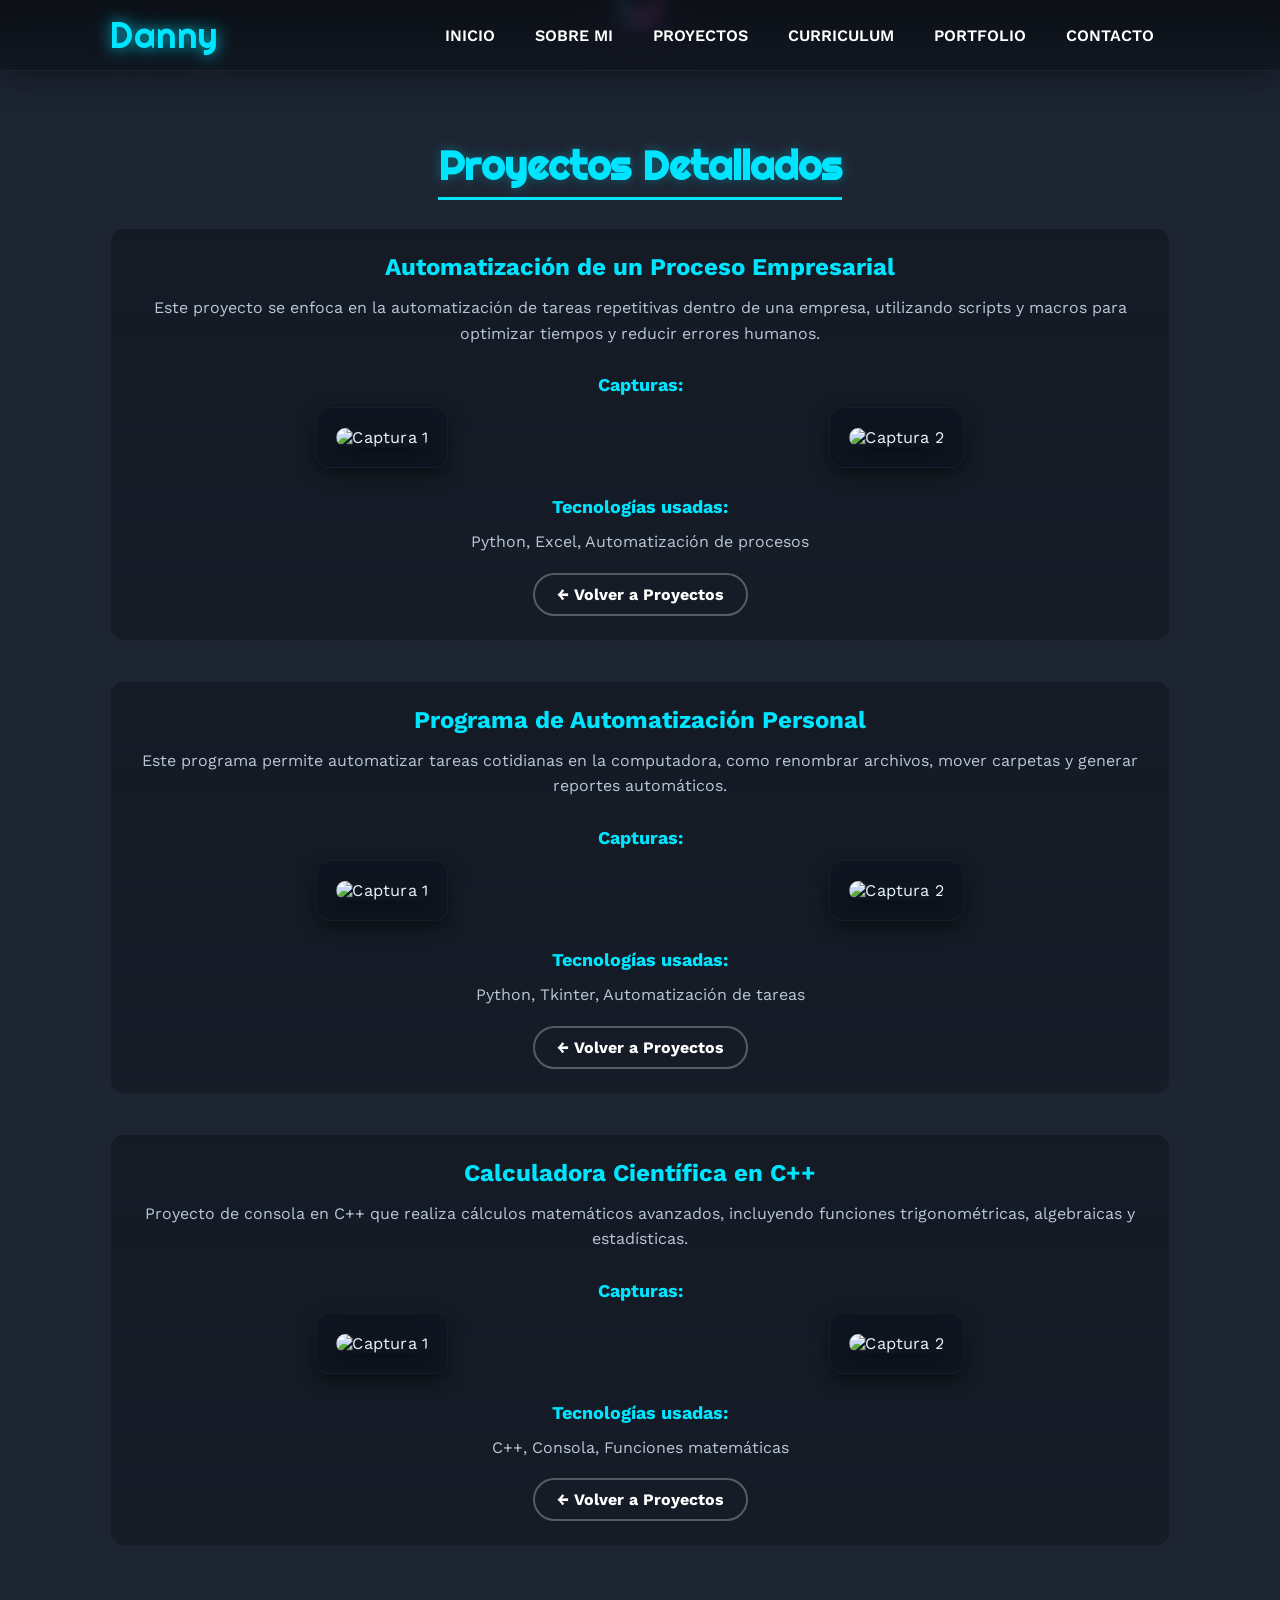
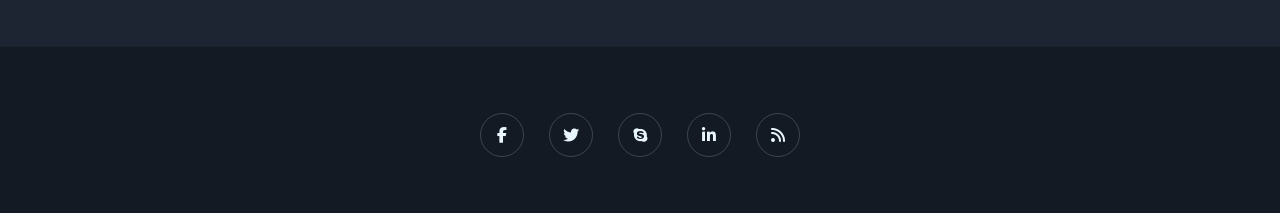
==== proyecto-detalle.html @ f7844ad9 "Agregando lo que faltaba" ====
<!DOCTYPE html>
<html lang="es">
<head>
    <meta charset="UTF-8">
    <meta name="viewport" content="width=device-width, initial-scale=1.0">
    <title>Detalle de Proyecto</title>
    <link rel="stylesheet" href="styles.css">
    <link rel="stylesheet" href="https://cdnjs.cloudflare.com/ajax/libs/font-awesome/6.1.2/css/all.min.css"/>
</head>
<body>
    <!-- HEADER -->
    <div class="contenedor-header">
        <header>
            <div class="logo">
                <a href="index.html">Danny</a>
            </div>
            <nav id="nav">
                <ul>
                    <li><a href="index.html#inicio">INICIO</a></li>
                    <li><a href="index.html#sobremi">SOBRE MI</a></li>
                    <li><a href="index.html#proyectos">PROYECTOS</a></li>
                    <li><a href="index.html#curriculum">CURRICULUM</a></li>
                    <li><a href="index.html#portfolio">PORTFOLIO</a></li>
                    <li><a href="index.html#contacto">CONTACTO</a></li>
                </ul>
            </nav>
        </header>
    </div>

    <!-- DETALLE DEL PROYECTO -->
    <section class="proyectos" style="padding-top:140px;">
        <div class="contenido-seccion">
            <h2>Proyectos Detallados</h2>

            <!-- Proyecto 1 -->
            <div class="item">
                <h3>Automatización de un Proceso Empresarial</h3>
                <p>Este proyecto se enfoca en la automatización de tareas repetitivas dentro de una empresa, utilizando scripts y macros para optimizar tiempos y reducir errores humanos.</p>
                <h4>Capturas:</h4>
                <div class="galeria">
                    <div class="proyecto">
                        <img src="img/p1.jpg" alt="Captura 1">
                    </div>
                    <div class="proyecto">
                        <img src="img/p2.jpg" alt="Captura 2">
                    </div>
                </div>
                <h4>Tecnologías usadas:</h4>
                <p>Python, Excel, Automatización de procesos</p>
                <a href="index.html#proyectos" class="button">
                ← Volver a Proyectos
                <span class="overlay"></span>
                </a>
            </div>

            <!-- Proyecto 2 -->
            <div class="item">
                <h3>Programa de Automatización Personal</h3>
                <p>Este programa permite automatizar tareas cotidianas en la computadora, como renombrar archivos, mover carpetas y generar reportes automáticos.</p>
                <h4>Capturas:</h4>
                <div class="galeria">
                    <div class="proyecto">
                        <img src="img/p3.jpg" alt="Captura 1">
                    </div>
                    <div class="proyecto">
                        <img src="img/p4.jpg" alt="Captura 2">
                    </div>
                </div>
                <h4>Tecnologías usadas:</h4>
                <p>Python, Tkinter, Automatización de tareas</p>
                <a href="index.html#proyectos" class="button">
                ← Volver a Proyectos
                <span class="overlay"></span>
                </a>
            </div>

            <!-- Proyecto 3 -->
            <div class="item">
                <h3>Calculadora Científica en C++</h3>
                <p>Proyecto de consola en C++ que realiza cálculos matemáticos avanzados, incluyendo funciones trigonométricas, algebraicas y estadísticas.</p>
                <h4>Capturas:</h4>
                <div class="galeria">
                    <div class="proyecto">
                        <img src="img/p5.jpg" alt="Captura 1">
                    </div>
                    <div class="proyecto">
                        <img src="img/p6.jpg" alt="Captura 2">
                    </div>
                </div>
                <h4>Tecnologías usadas:</h4>
                <p>C++, Consola, Funciones matemáticas</p>
                <a href="index.html#proyectos" class="button">
                ← Volver a Proyectos
                <span class="overlay"></span>
                </a>
            </div>

        </div>
    </section>

    <!-- FOOTER -->
    <footer>
        <a href="#inicio" class="arriba">
            <i class="fa-solid fa-angles-up"></i>
        </a>
        <div class="redes">
            <a href="#"><i class="fa-brands fa-facebook-f"></i></a>
            <a href="#"><i class="fa-brands fa-twitter"></i></a>
            <a href="#"><i class="fa-brands fa-skype"></i></a>
            <a href="#"><i class="fa-brands fa-linkedin-in"></i></a>
            <a href="#"><i class="fa-solid fa-rss"></i></a>
        </div>
    </footer>
</body>
</html>
---- styles.css ----
/* -------------------------------------------------
   FUENTES
------------------------------------------------- */
@import url('https://fonts.googleapis.com/css2?family=Righteous&family=Work+Sans:wght@100;300;400;600;800&display=swap');

/* -------------------------------------------------
   VARIABLES DE TEMA
------------------------------------------------- */
:root{
  --bg: #0b0e13;
  --bg-2: #101522;
  --panel: #141a24;
  --muted: #1d2533;
  --primary: #00e5ff;
  --secondary: #ff2da1;
  --text: #eaf6ff;
  --text-dim: #b9c7d9;
  --stroke: rgba(255,255,255,.08);
  --soft-stroke: rgba(255,255,255,.04);
  --shadow: 0 0 25px rgba(0,229,255,.35), 0 0 50px rgba(255,45,161,.25);
  --glass: rgba(255,255,255,0.03);
}

/* -------------------------------------------------
   RESET
------------------------------------------------- */
*{ box-sizing: border-box; font-family: 'Work Sans', system-ui, -apple-system, Segoe UI, Roboto, Arial, sans-serif; margin:0; padding:0; }
html{ scroll-behavior: smooth; }
body{
  background:
     radial-gradient(1200px 800px at 10% -10%, rgba(0,229,255,.06), transparent 40%),
     radial-gradient(1000px 700px at 110% 10%, rgba(255,45,161,.04), transparent 40%),
     var(--bg);
  color: var(--text);
  overflow-x: hidden;
  -webkit-font-smoothing:antialiased;
  -moz-osx-font-smoothing:grayscale;
}

/* -------------------------------------------------
   CONTAINER UTIL
------------------------------------------------- */
.contenido-seccion{ max-width:1100px; margin:0 auto; padding:0 20px; }

/* -------------------------------------------------
   CABECERA / NAV
------------------------------------------------- */
.contenedor-header{
  position: fixed; inset: 0 0 auto 0; width:100%; z-index:999;
  background: linear-gradient(180deg, rgba(11,14,19,.92), rgba(11,14,19,.6));
  backdrop-filter: blur(8px) saturate(140%);
  border-bottom: 1px solid var(--stroke);
  box-shadow: 0 10px 30px rgba(0,0,0,.35);
}
.contenedor-header header{
  max-width:1100px; margin: auto; display:flex; align-items:center; justify-content:space-between;
  padding:12px 20px;
}
.logo a{
  font-family: 'Righteous'; font-size:36px; color:var(--primary); text-decoration:none;
  letter-spacing:.5px;
  text-shadow: 0 0 14px rgba(0,229,255,.7), 0 0 28px rgba(0,229,255,.28);
  transition: transform .25s ease, text-shadow .3s ease;
}
.logo a:hover{ transform: translateY(-2px) scale(1.04); text-shadow: 0 0 20px var(--primary), 0 0 36px var(--secondary); }

nav ul{ display:flex; gap:8px; list-style:none; align-items:center; margin:0; padding:0; }
nav ul li a{
  color:#fff; text-decoration:none; padding:10px 16px; border-radius:12px; font-weight:600;
  position:relative; transition: all .25s ease;
}
nav ul li a::after{
  content:""; position:absolute; left:12px; right:12px; bottom:6px; height:2px;
  background: linear-gradient(90deg, transparent, var(--primary), var(--secondary), transparent);
  transform: scaleX(0); transform-origin:center; transition: transform .35s ease; border-radius:2px;
  filter: drop-shadow(0 0 6px var(--primary));
}
nav ul li a:hover{ color:var(--primary); transform: translateY(-2px); text-shadow:0 0 8px var(--primary); }
nav ul li a:hover::after{ transform: scaleX(1); }

/* responsive trigger */
.nav-responsive{
  display:none; background: linear-gradient(135deg,var(--primary),var(--secondary)); color:#0b0e13;
  padding:6px 12px; border-radius:12px; cursor:pointer; font-weight:800; box-shadow:var(--shadow);
}

/* -------------------------------------------------
   INICIO (HERO)
------------------------------------------------- */
.inicio{
  background:
    linear-gradient(to top, rgba(11,14,19,.8), rgba(11,14,19,.95)),
    url(img/fondo.jpg) center/cover no-repeat fixed;
  min-height:100vh; display:flex; align-items:center; justify-content:center; padding:80px 0;
}
.contenido-banner{
  position: relative;
  padding: 26px 24px 28px;
  background: rgba(20,26,36,.72);
  backdrop-filter: blur(10px) saturate(130%);
  max-width: 420px;
  margin: auto;
  text-align: center;
  border-radius: 28px;
  border: 1px solid var(--stroke);
  box-shadow: 0 12px 40px rgba(0,0,0,.45), 0 0 30px rgba(0,229,255,.18);
  overflow: hidden;
  animation: fadeInUp .9s ease both;
}

/* PROFILE CARD VARIANT (two-col) - aplica si cambias el HTML a profile-card */
.contenido-banner.profile-card{
  max-width: 920px;
  display: flex;
  gap: 34px;
  padding: 30px;
  align-items: center;
  text-align: left;
}
.profile-card .izquierda{ flex:0 0 280px; display:flex; justify-content:center; }
.profile-card .izquierda img{
  width:220px; height:220px; object-fit:cover; border-radius:999px;
  border:8px solid rgba(0,229,255,.28); box-shadow:0 0 30px rgba(0,229,255,.32), 0 12px 40px rgba(0,0,0,.5) inset;
}
.profile-card .derecha{ flex:1; padding-right:8px; }
.profile-card .derecha h1{ font-size:44px; margin:0 0 6px; }
.profile-card .derecha h2{ color:var(--primary); font-weight:700; margin:0 0 12px; }
.profile-card .derecha p{ color:var(--text-dim); margin-bottom:16px; }

/* hero centered variant (default for your current HTML) */
.inicio .contenido-banner img{
  margin-top: 18px;
  border: 8px solid rgba(0,229,255,.35);
  display:block; width:78%; margin-inline:auto; border-radius:999px;
  box-shadow:0 0 26px rgba(0,229,255,.45), 0 0 36px rgba(255,45,161,.25) inset;
  animation: float 6s ease-in-out infinite;
}
.inicio .contenido-banner h1{
  margin-top: 22px; font-size:42px; font-family:'Righteous'; letter-spacing:.4px;
  text-shadow: 0 0 18px rgba(255,45,161,.45), 0 0 28px rgba(0,229,255,.35);
}
.inicio .contenido-banner h2{
  font-size:15px; font-weight:500; color:var(--text-dim); margin-top:8px;
  white-space:nowrap; overflow:hidden; border-right:2px solid var(--primary); width:0;
  animation: typing 3.6s steps(34,end) .6s both alternate infinite, caret .9s steps(1,end) infinite;
}
.inicio .contenido-banner .redes{ margin-top:18px; }
.inicio .contenido-banner .redes a{
  color:#fff; display:inline-block; text-decoration:none; width:46px; height:46px; line-height:46px;
  border-radius:999px; border:1px solid rgba(255,255,255,.32); margin:8px; transition:all .25s ease;
}
.inicio .contenido-banner .redes a:hover{
  background: radial-gradient(120px 120px at 50% 0%, rgba(0,229,255,.22), rgba(255,45,161,.18));
  color:var(--primary); transform:translateY(-3px) scale(1.06);
  box-shadow: 0 0 16px rgba(0,229,255,.45), 0 0 28px rgba(255,45,161,.3);
}

/* -------------------------------------------------
   SOBRE MI
------------------------------------------------- */
.sobremi {
  background: linear-gradient(180deg, var(--bg-2), var(--bg));
  padding: 60px 0;
  color: var(--text);
}

.sobremi .contenido-seccion {
  max-width: 1100px;
  margin: 0 auto;
  padding: 0 20px;
}

.sobremi h2 {
  font-size: 44px;
  font-family: 'Righteous';
  text-align: center;
  color: var(--primary);
  text-shadow: 0 0 12px rgba(0,229,255,.35);
  margin-bottom: 16px;
}

.sobremi p {
  font-size: 18px;
  line-height: 28px;
  color: var(--text-dim);
  max-width: 850px;        /* limita ancho para mejor lectura */
  margin: 0 auto 36px;     /* centra y da separación hacia abajo */
  text-align: justify;
}

.sobremi .fila {
  display: flex;
  gap: 24px;
  margin-top: 40px;        /* más espacio desde los párrafos */
  align-items: flex-start;
}

.sobremi .fila .col {
  width: 50%;
  background: var(--panel);   /* fondo sólido para diferenciar */
  padding: 20px;
  border-radius: 14px;
  box-shadow: 0 10px 28px rgba(0,0,0,.45);
  border: 1px solid var(--soft-stroke);
}

.sobremi .fila .col h3 {
  font-family: 'Righteous';
  color: #fff;
  font-size: 22px;
  margin-bottom: 14px;
}

.sobremi .fila .col ul {
  list-style: none;
}

.sobremi .fila .col ul li {
  margin: 10px 0;
  padding: 10px;
  background: var(--glass);
  border-radius: 12px;
  border: 1px solid var(--soft-stroke);
  color: var(--text-dim);
}

.sobremi .contenedor-intereses {
  display: flex;
  flex-wrap: wrap;
  gap: 14px;
  margin-top: 10px;
}

.interes {
  width: 104px;
  height: 104px;
  background: var(--panel);
  border-radius: 14px;
  display: flex;
  align-items: center;
  justify-content: center;
  flex-direction: column;
  border: 1px solid var(--soft-stroke);
  transition: transform .22s ease, box-shadow .25s ease;
}

.interes i {
  font-size: 28px;
  margin-bottom: 6px;
  filter: drop-shadow(0 0 8px rgba(0,229,255,.35));
  color: var(--text);
}

.interes:hover {
  transform: translateY(-6px);
  box-shadow: 0 14px 30px rgba(0,0,0,.45), 0 0 18px rgba(0,229,255,.12);
  background: linear-gradient(180deg, rgba(20,26,36,.95), rgba(28,32,42,.9));
}

/* DOWNLOAD BUTTON (shared) */
button,
a.button {
  cursor:pointer;
  background:transparent;
  border:2px solid rgba(255,255,255,.28);
  color:#fff;
  padding:10px 22px;
  border-radius:999px;
  display:inline-flex;
  gap:10px;
  align-items:center;
  font-weight:700;
  transition: all .28s ease;
  position:relative;
  overflow:hidden;
  text-decoration:none; /* solo afecta a <a> */
}

button .overlay,
a.button .overlay {
  position:absolute;
  inset:0 100% 0 0;
  background: linear-gradient(90deg,var(--primary),var(--secondary));
  z-index:-1;
  transition: inset .45s ease;
}

button:hover,
a.button:hover {
  transform: translateY(-3px);
  box-shadow:var(--shadow);
  border-color:transparent;
}

button:hover .overlay,
a.button:hover .overlay {
  inset:0 0 0 0;
}

/* -------------------------------------------------
   PROYECTOS (reemplaza SKILLS)
------------------------------------------------- */
.proyectos {
  background: var(--muted);
  padding: 60px 0;
  color: var(--text);
}

.proyectos .contenido-seccion {
  max-width: 1100px;
  margin: 0 auto;
  padding: 0 20px;
  text-align: center;
}

.proyectos h2 {
  font-family: 'Righteous';
  font-size: 40px;
  color: var(--primary);
  margin-bottom: 28px;
  text-shadow: 0 0 12px rgba(0,229,255,.32);
  border-bottom: 3px solid var(--primary); /* línea decorativa */
  display: inline-block;
  padding-bottom: 6px;
}

.contenedor-proyectos {
  display: grid;
  grid-template-columns: repeat(auto-fit, minmax(260px, 1fr));
  gap: 22px;
  align-items: start;
}

.proyecto {
  background: linear-gradient(180deg, rgba(255,255,255,.02), rgba(255,255,255,.01));
  border: 1px solid var(--soft-stroke);
  border-radius: 14px;
  padding: 20px;
  transition: transform .28s ease, box-shadow .28s ease, border-color .28s ease;
  box-shadow: 0 8px 20px rgba(0,0,0,.45);
}

.proyecto h3 {
  color: var(--primary);
  font-size: 20px;
  margin-bottom: 8px;
  position: relative;
  display: inline-block;
  padding-bottom: 6px;
}

.proyecto h3::after {
  content: "";
  position: absolute;
  left: 0;
  bottom: 0;
  width: 100%;
  height: 3px;
  background: var(--primary);
  border-radius: 2px;
}

.proyecto p {
  color: var(--text-dim);
  margin-bottom: 12px;
  font-size: 15px;
  line-height: 1.4;
}

/* 🔥 Fix: quitar subrayado a los links */
.proyecto a {
  text-decoration: none;
  color: inherit; /* mantiene el mismo color del texto */
}

.proyecto a:hover {
  text-decoration: none;
  color: var(--primary); /* opcional: cambia el color al pasar el mouse */
}

.proyecto .lenguaje {
  display: inline-block;
  padding: 6px 12px;
  border-radius: 999px;
  background: linear-gradient(90deg,var(--primary),var(--secondary));
  color: #0b0e13;
  font-weight: 800;
  box-shadow: 0 6px 18px rgba(0,0,0,.35);
}

.proyecto:hover {
  transform: translateY(-10px);
  border-color: rgba(0,229,255,.18);
  box-shadow: 0 18px 40px rgba(0,0,0,.5), 0 0 18px rgba(0,229,255,.12);
}

/* -------------------------------------------------
   SKILLS (fallback / legacy) - barras
------------------------------------------------- */
.skills{
  background: transparent; padding:60px 0; color:var(--text);
}
.skills .contenido-seccion{ max-width:1100px; margin:0 auto; padding:0 20px; }
.skills h2{ font-family:'Righteous'; font-size:44px; color:var(--primary); text-align:center; margin-bottom:18px; }
.skills .fila{ display:flex; gap:22px; }
.skills .fila .col{ width:50%; padding:0 6px; }
.skill{ margin-bottom:18px; }
.skill > span{ display:block; font-weight:700; margin-bottom:8px; color:#fff; }
.barra-skill{ height:12px; width:85%; background:#0f1520; border-radius:999px; position:relative; overflow:hidden; border:1px solid var(--soft-stroke); box-shadow: inset 0 0 10px rgba(0,0,0,.45); }
.progreso{ height:100%; background: linear-gradient(90deg, rgba(0,229,255,.16), var(--primary)); width:0; position:relative; transition: width .6s cubic-bezier(.2,.8,.2,1); box-shadow:0 0 18px rgba(0,229,255,.28); }
 /* porcentaje cuadro dentro de .progreso (aseguramos legibilidad) */
.progreso span{
  position: absolute; right: 10px; top: 50%; transform: translateY(-50%);
  background: rgba(11,14,19,.9); color:#fff; padding:4px 8px; border-radius:8px; font-weight:800; font-size:13px;
  box-shadow: 0 6px 18px rgba(0,0,0,.5), 0 0 10px rgba(0,229,255,.18);
}

/* legacy floating percentage (circle) if your HTML used that */
.barra-skill span{
  position:absolute; height:34px; min-width:42px; padding:0 6px; top:-12px; right:-18px;
  background: radial-gradient(110px 50px at 20% 0%, rgba(0,229,255,.35), rgba(255,45,161,.25)) , var(--panel);
  border:1px solid var(--soft-stroke); border-radius:999px; line-height:34px; text-align:center; font-size:13px; color:#fff; font-weight:800;
  box-shadow: 0 6px 16px rgba(0,0,0,.35), 0 0 10px rgba(0,229,255,.25);
}

/* -------------------------------------------------
   CURRICULUM
------------------------------------------------- */
.curriculum{ background:var(--bg); padding:60px 0; color:var(--text); }
.curriculum .contenido-seccion{ max-width:1100px; margin:auto; padding:0 20px; }
.curriculum h2{ font-family:'Righteous'; font-size:44px; text-align:center; color:var(--primary); margin-bottom:20px; text-shadow:0 0 10px rgba(0,229,255,.28); }
.curriculum .fila {
  display: flex;
  gap: 40px;              /* más espacio entre columnas */
  align-items: flex-start;
}

.curriculum .col {
  width: 50%;
  padding: 20px;          /* agrega relleno interno */
}

.curriculum .col h3 {
  font-size: 26px;
  margin-bottom: 28px;    /* deja más espacio debajo de "Educación" y "Experiencia" */
  color: var(--primary);
  font-family: 'Righteous';
}
.item {
  padding: 24px;
  margin-bottom: 40px; /* más espacio entre proyectos */
  background: linear-gradient(180deg, rgba(20,26,36,.9), rgba(20,26,36,.78));
  border-radius: 14px;
  border: 1px solid var(--soft-stroke);
  transition: transform .22s ease, box-shadow .22s ease;
}

.item:hover {
  transform: translateY(-6px);
  box-shadow: 0 14px 30px rgba(0,0,0,.48), 0 0 16px rgba(0,229,255,.12);
  border-color: rgba(0,229,255,.12);
}

.item h3 {
  font-size: 24px;
  color: var(--primary);
  margin-bottom: 14px; /* espacio debajo del título */
}

.item h4 {
  font-size: 18px;
  margin: 28px 0 12px 0; /* más separación arriba y abajo */
  color: var(--primary);
}

.item .casa {
  display: block;
  color: var(--primary);
  font-weight: 800;
  margin-bottom: 10px;
}

.item .fecha {
  color: var(--secondary);
  font-weight: 700;
  margin-bottom: 14px;
}

.item p {
  color: var(--text-dim);
  line-height: 1.6;
  margin-bottom: 18px; /* separación extra entre párrafos y elementos */
}

.item .galeria {
  display: flex;
  flex-wrap: wrap;
  gap: 20px; /* separación entre imágenes */
  margin-bottom: 22px; /* espacio debajo de la galería */
}

.item .galeria .proyecto img {
  width: 100%;
  max-width: 420px;
  border-radius: 10px;
  box-shadow: 0 6px 20px rgba(0,0,0,.4);
}

/* -------------------------------------------------
   PORTFOLIO / GALLERY
------------------------------------------------- */
.portfolio{ background:var(--muted); padding:60px 0; color:var(--text);}
.portfolio .contenido-seccion{ max-width:1100px; margin:auto; padding:0 20px; }
.portfolio h2{ font-family:'Righteous'; font-size:44px; color:var(--primary); text-align:center; margin-bottom:20px; }
.galeria{ display:flex; flex-wrap:wrap; justify-content:space-around; gap:18px; }
.galeria .proyecto{ position:relative; max-width:340px; background:#0f1520; border-radius:14px; overflow:hidden; border:1px solid var(--soft-stroke); transition: transform .28s ease, box-shadow .28s ease; }
.galeria .proyecto img{ width:100%; display:block; transform:scale(1.02); transition:transform .6s cubic-bezier(.2,.6,.2,1); }
.galeria .proyecto:hover{ transform: translateY(-8px) rotate3d(1,1,0,2deg); box-shadow: 0 18px 40px rgba(0,0,0,.48), 0 0 18px rgba(0,229,255,.12); border-color: rgba(0,229,255,.12); }
.galeria .proyecto:hover img{ transform:scale(1.08); }
.galeria .proyecto .overlay{
  position:absolute; inset:0; display:flex; flex-direction:column; justify-content:center; align-items:center;
  text-align:center; color:#0b0e13; background: linear-gradient(rgba(0,229,255,.78), rgba(255,45,161,.78)); opacity:0; transition:opacity .35s ease, backdrop-filter .3s ease; backdrop-filter: blur(0px);
}
.galeria .proyecto:hover .overlay{ opacity:1; backdrop-filter: blur(2px); }
.overlay h3{ margin-bottom:8px; font-size:20px; font-weight:800; }
.overlay p{ font-size:14px; }

/* -------------------------------------------------
   CONTACTO
------------------------------------------------- */
.contacto{
  background:
    linear-gradient(180deg, rgba(0,0,0,.12), rgba(0,0,0,.45)),
    url(img/contact_bg.png) center/cover no-repeat,
    var(--bg);
  padding:60px 0; color:var(--text);
}
.contacto .contenido-seccion{ max-width:1100px; margin:auto; padding:0 20px; }
.contacto h2{ font-family:'Righteous'; font-size:44px; color:var(--primary); text-align:center; margin-bottom:20px; }
.contacto .fila {
  display: flex;
  gap: 24px;
  align-items: flex-start;
}

.contacto .col {
  width: 50%;
  padding: 0 6px;
  position: relative;
}
.contacto input, .contacto textarea {
  display:block;
  width:100%;
  padding:16px;
  border-radius:12px;
  border:1px solid var(--soft-stroke);
  background: rgba(21,27,38,.9);
  color:var(--text);
  margin-bottom:14px;
  font-size:15px;
  transition: box-shadow .2s ease, border-color .2s ease;
}
.contacto input::placeholder, .contacto textarea::placeholder{ color:#9fb1c7; }
.contacto input:focus, .contacto textarea:focus{ outline:none; border-color: rgba(0,229,255,.35); box-shadow: 0 0 0 6px rgba(0,229,255,.07); background:#0f1722; }
.contacto .col .info {
  position: relative;
  max-width: 100%;
  margin-top: 12px;
  padding: 18px;
  border-radius: 14px;
  background: rgba(20,26,36,.94);
  border: 1px solid var(--soft-stroke);
  box-shadow: 0 12px 30px rgba(0,0,0,.45);
}
.contacto .info ul {
  list-style: none;
  padding: 0;
}

.contacto .info li {
  display: flex;
  align-items: center;
  gap: 10px;
  color: var(--text-dim);
  margin-bottom: 12px;
}



/* -------------------------------------------------
   FOOTER
------------------------------------------------- */
footer{ background:var(--panel); padding:56px 0 34px; color:var(--text); text-align:center; border-top:1px solid var(--soft-stroke); }
footer .redes{ margin-bottom:12px; }
footer .redes a{ display:inline-block; width:44px; height:44px; line-height:44px; border-radius:999px; border:1px solid rgba(255,255,255,.18); margin:10px; text-decoration:none; color:var(--text); transition: all .25s ease; }
footer .redes a:hover{ background: linear-gradient(135deg,var(--primary),var(--secondary)); color:#0b0e13; transform: translateY(-4px); box-shadow:var(--shadow); }
footer .arriba{ position:absolute; left:50%; transform:translateX(-50%); top:-25px; width:50px; height:50px; border-radius:50%; background: linear-gradient(135deg,var(--primary),var(--secondary)); display:inline-flex; align-items:center; justify-content:center; color:#0b0e13; border:1px solid var(--soft-stroke); box-shadow:var(--shadow); }

.contacto iframe {
  width: 100%;          /* ocupa todo el ancho disponible */
  max-width: 100%;      /* nunca se pasa del contenedor */
  aspect-ratio: 16/9;   /* mantiene proporción estilo video */
  border: none;
  border-radius: 14px;
  box-shadow: 0 12px 28px rgba(0,0,0,.45);
  margin-bottom: 14px;
}


/* -------------------------------------------------
   RESPONSIVE
------------------------------------------------- */
/* -------------------------------------------------
   RESPONSIVE
------------------------------------------------- */
@media screen and (max-width:980px){
  /* NAV */
  nav { display: none; }
  .nav-responsive { 
    display:inline-block; 
    font-size:24px; 
    cursor:pointer; 
    z-index:999; 
  }

  nav.responsive {
    display:block;
    position:absolute;
    top:70px; 
    left:0;
    width:100%;
    background: rgba(20,26,36,.96);
    border-top:1px solid var(--soft-stroke);
    border-radius:0 0 14px 14px;
    box-shadow:0 18px 40px rgba(0,0,0,.48);
    animation: fadeInDown .35s ease;
    z-index:998;
  }

  nav.responsive ul {
    display:flex;
    flex-direction:column;
    gap:6px;
    padding:12px;
  }

  nav.responsive ul li a {
    display:block;
    padding:14px;
    border-radius:10px;
    font-size:18px;
    font-weight:700;
    text-align:center;
    color:#fff;
  }

  nav.responsive ul li a:hover {
    background: linear-gradient(90deg,var(--primary),var(--secondary));
    color:#0b0e13;
  }

  /* SECCIONES */
  .sobremi .fila, 
  .skills .fila, 
  .curriculum .fila, 
  .contacto .fila { 
    display:block; 
  }

  .sobremi .fila .col, 
  .skills .fila .col, 
  .curriculum .fila .col, 
  .contacto .fila .col { 
    width:100%; 
  }

  .contenido-banner { 
    max-width:92vw; 
    padding:18px; 
  }

  .profile-card { 
    flex-direction:column; 
    gap:18px; 
  }

  .profile-card .izquierda { 
    flex:0 0 auto; 
  }
}

@media screen and (max-width:700px){
  .galeria { 
    flex-direction:column; 
    gap:14px; 
  }

  .contenedor-proyectos { 
    grid-template-columns: 1fr; 
  }
}


/* -------------------------------------------------
   ACCESIBILIDAD: REDUCIR MOVIMIENTO
------------------------------------------------- */
@media (prefers-reduced-motion: reduce){
  *{ animation:none !important; transition:none !important; scroll-behavior: auto !important; }
}

/* -------------------------------------------------
   KEYFRAMES
------------------------------------------------- */
@keyframes borderGlow{ to{ transform: rotate(360deg); } }
@keyframes float{ 0%,100%{ transform: translateY(0); } 50%{ transform: translateY(-8px); } }
@keyframes fadeInDown{ from{ opacity:0; transform: translateY(-18px); } to{ opacity:1; transform: translateY(0); } }
@keyframes fadeInUp{ from{ opacity:0; transform: translateY(18px); } to{ opacity:1; transform: translateY(0); } }
@keyframes typing{ from{ width:0; } to{ width:100%; } }
@keyframes caret{ 50%{ border-color: transparent; } }
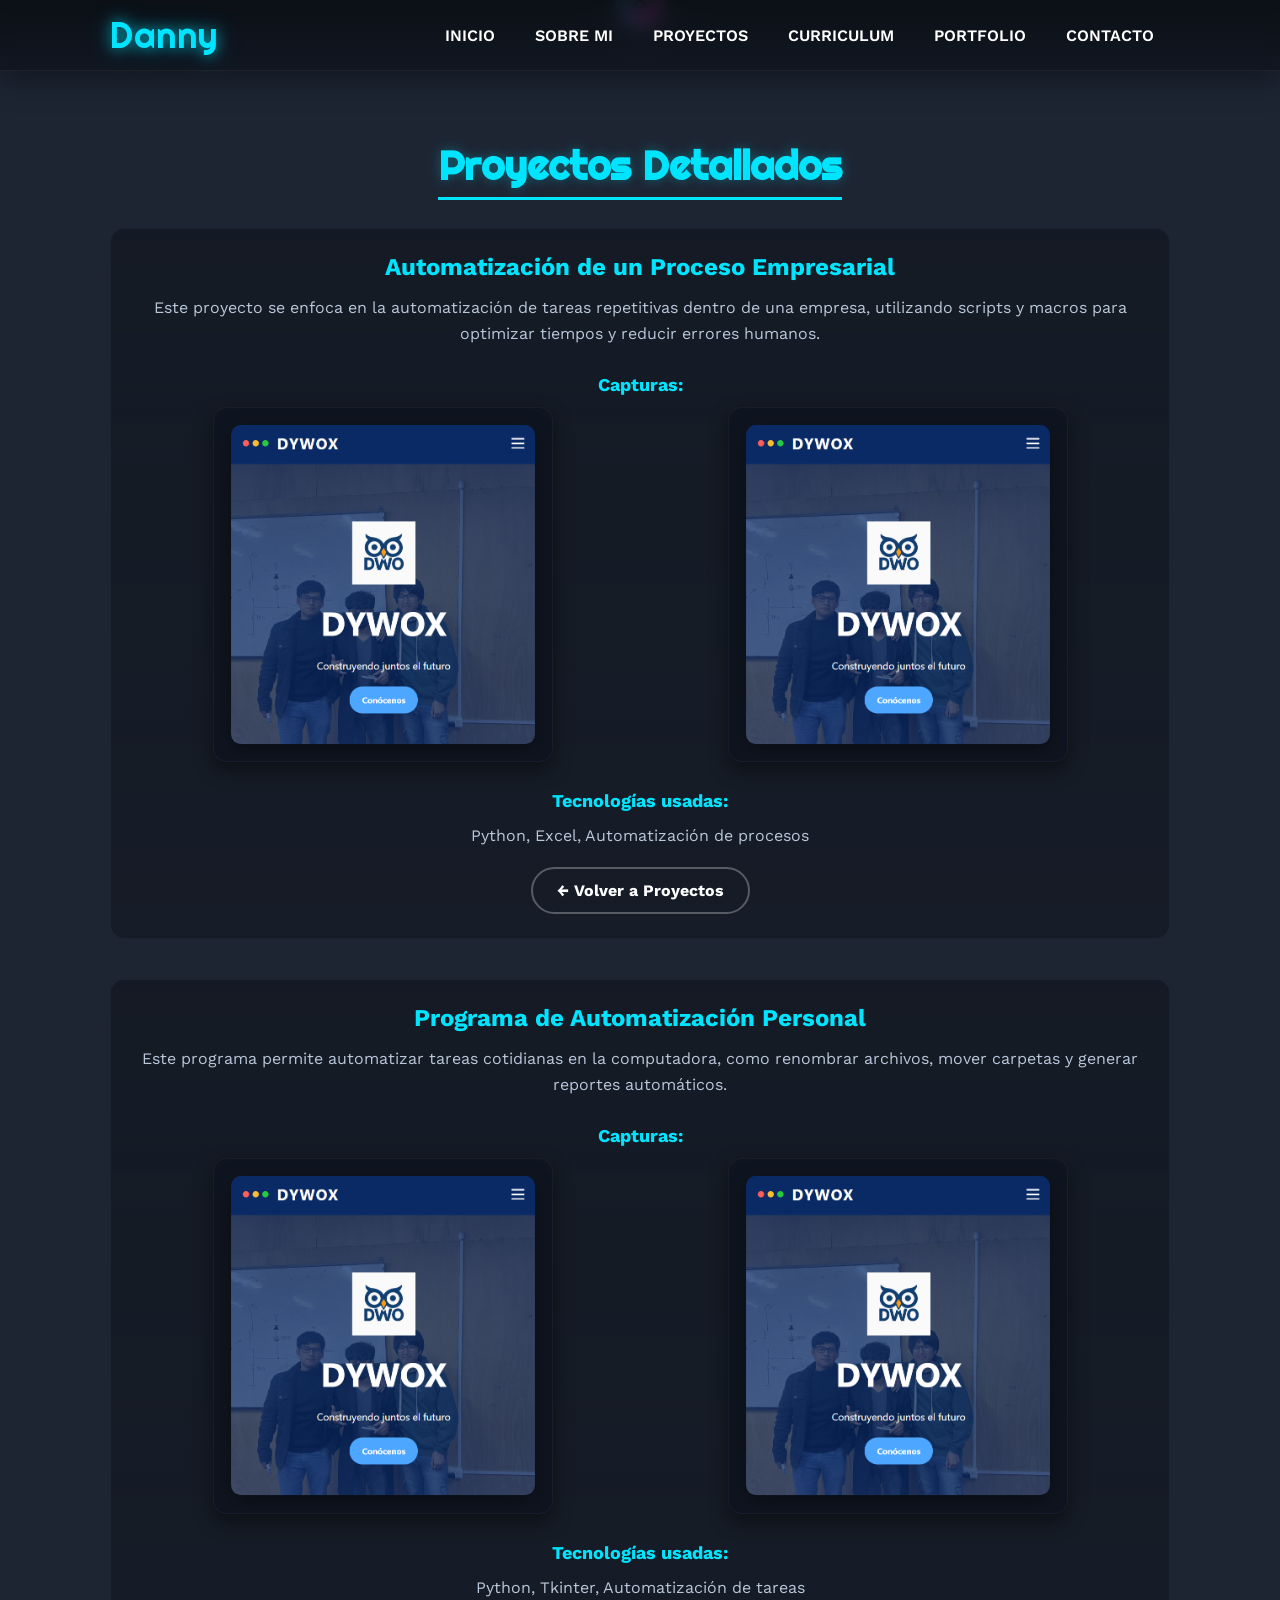
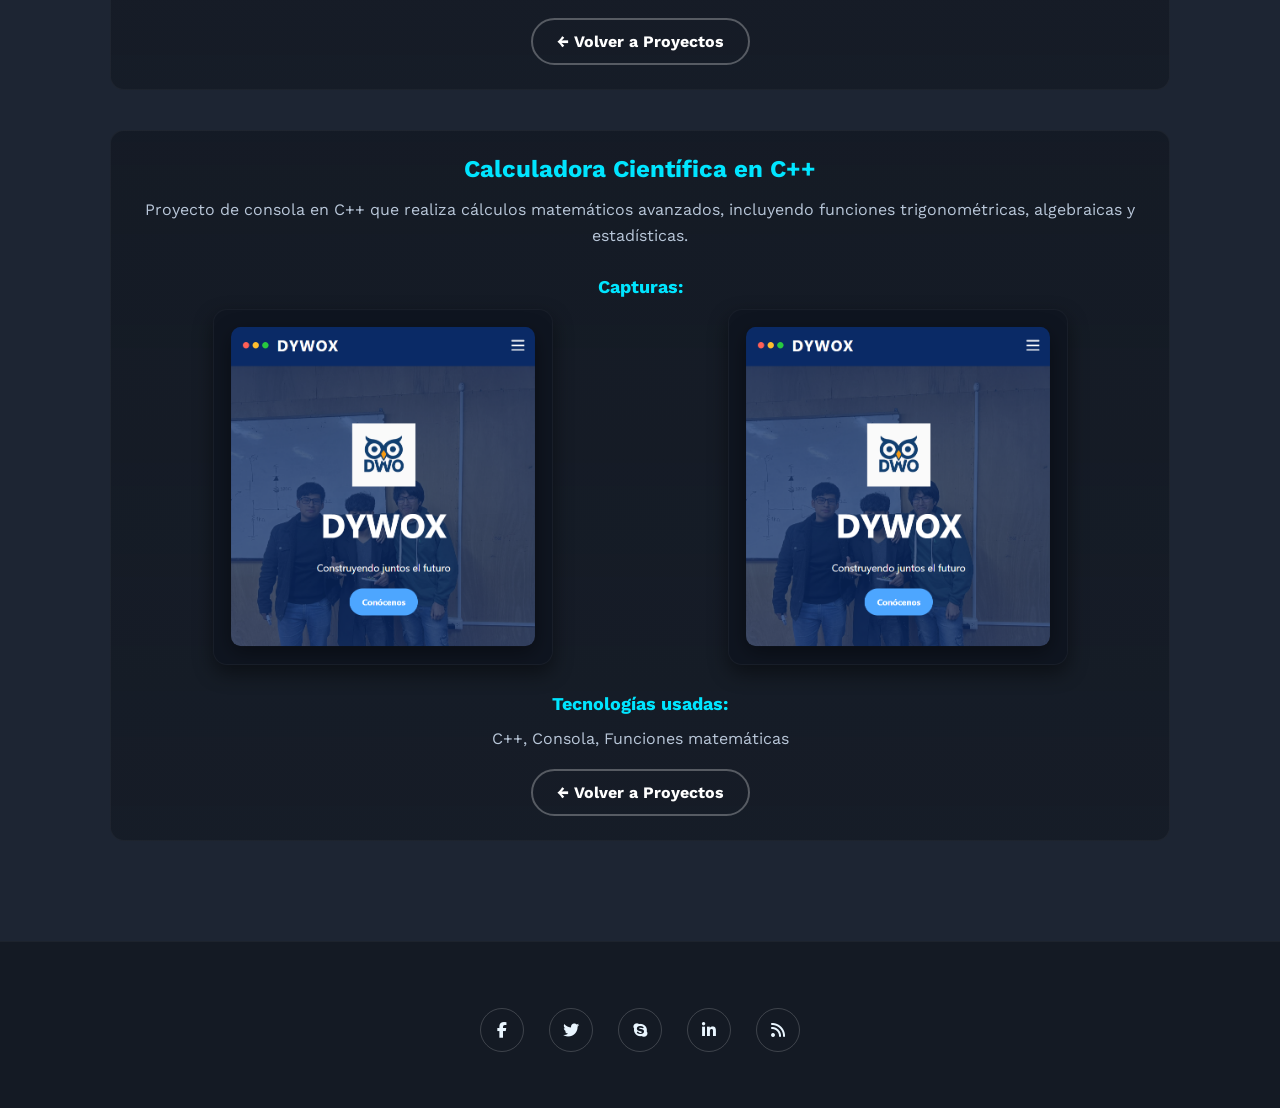
==== commit 733d4683: "ACTUALIZANDO DATO---- SOLUCIONANDO ERRORES DE ANIMACION Y RESPONSITIVE" ====
--- a/proyecto-detalle.html
+++ b/proyecto-detalle.html
@@ -11,19 +11,22 @@
     <!-- HEADER -->
     <div class="contenedor-header">
         <header>
-            <div class="logo">
-                <a href="index.html">Danny</a>
-            </div>
-            <nav id="nav">
-                <ul>
-                    <li><a href="index.html#inicio">INICIO</a></li>
-                    <li><a href="index.html#sobremi">SOBRE MI</a></li>
-                    <li><a href="index.html#proyectos">PROYECTOS</a></li>
-                    <li><a href="index.html#curriculum">CURRICULUM</a></li>
-                    <li><a href="index.html#portfolio">PORTFOLIO</a></li>
-                    <li><a href="index.html#contacto">CONTACTO</a></li>
-                </ul>
-            </nav>
+        <div class="logo">
+            <a href="#">Danny</a>
+        </div>
+        <nav id="nav">
+        <ul>
+            <li><a href="index.html#inicio" onclick="seleccionar()">INICIO</a></li>
+            <li><a href="index.html#sobremi" onclick="seleccionar()">SOBRE MI</a></li>
+            <li><a href="index.html#proyectos" onclick="seleccionar()">PROYECTOS</a></li>
+            <li><a href="index.html#curriculum" onclick="seleccionar()">CURRICULUM</a></li>
+            <li><a href="index.html#portfolio" onclick="seleccionar()">PORTFOLIO</a></li>
+            <li><a href="index.html#contacto" onclick="seleccionar()">CONTACTO</a></li>
+        </ul>
+        </nav>
+        <div class="nav-responsive" onclick="mostrarOcultarMenu()">
+            <i class="fa-solid fa-bars"></i>
+        </div>
         </header>
     </div>
 
@@ -33,7 +36,7 @@
             <h2>Proyectos Detallados</h2>
 
             <!-- Proyecto 1 -->
-            <div class="item">
+            <div class="item" id="p1">
                 <h3>Automatización de un Proceso Empresarial</h3>
                 <p>Este proyecto se enfoca en la automatización de tareas repetitivas dentro de una empresa, utilizando scripts y macros para optimizar tiempos y reducir errores humanos.</p>
                 <h4>Capturas:</h4>
@@ -54,7 +57,7 @@
             </div>
 
             <!-- Proyecto 2 -->
-            <div class="item">
+            <div class="item"  id="p2">
                 <h3>Programa de Automatización Personal</h3>
                 <p>Este programa permite automatizar tareas cotidianas en la computadora, como renombrar archivos, mover carpetas y generar reportes automáticos.</p>
                 <h4>Capturas:</h4>
@@ -75,7 +78,7 @@
             </div>
 
             <!-- Proyecto 3 -->
-            <div class="item">
+            <div class="item" id="p3">
                 <h3>Calculadora Científica en C++</h3>
                 <p>Proyecto de consola en C++ que realiza cálculos matemáticos avanzados, incluyendo funciones trigonométricas, algebraicas y estadísticas.</p>
                 <h4>Capturas:</h4>
@@ -111,5 +114,6 @@
             <a href="#"><i class="fa-solid fa-rss"></i></a>
         </div>
     </footer>
+    <script src="script.js"></script>
 </body>
 </html>
--- a/styles.css
+++ b/styles.css
@@ -139,11 +139,26 @@
   margin-top: 22px; font-size:42px; font-family:'Righteous'; letter-spacing:.4px;
   text-shadow: 0 0 18px rgba(255,45,161,.45), 0 0 28px rgba(0,229,255,.35);
 }
-.inicio .contenido-banner h2{
-  font-size:15px; font-weight:500; color:var(--text-dim); margin-top:8px;
-  white-space:nowrap; overflow:hidden; border-right:2px solid var(--primary); width:0;
-  animation: typing 3.6s steps(34,end) .6s both alternate infinite, caret .9s steps(1,end) infinite;
-}
+/* TIP: ajusta --typing-chars si cambias el texto (incluye espacios) */
+:root { --typing-chars: 37; } /* cambia 37 si tu texto tiene otro número de caracteres */
+
+.inicio .contenido-banner h2 {
+  font-size: 15px;         
+  font-weight: 500;        
+  color: var(--text-dim);  
+  margin-top: 8px;
+
+  display: inline-block;
+  white-space: nowrap;
+  overflow: hidden;
+  border-right: 2px solid var(--primary);
+  box-sizing: border-box;
+  width: 0ch;
+
+  animation: typing 4s steps(30,end) .6s infinite alternate,
+             caret .8s steps(1,end) infinite;
+}
+
 .inicio .contenido-banner .redes{ margin-top:18px; }
 .inicio .contenido-banner .redes a{
   color:#fff; display:inline-block; text-decoration:none; width:46px; height:46px; line-height:46px;
@@ -264,16 +279,24 @@
   background:transparent;
   border:2px solid rgba(255,255,255,.28);
   color:#fff;
-  padding:10px 22px;
+  padding:12px 24px;
   border-radius:999px;
-  display:inline-flex;
-  gap:10px;
+  display:inline-flex;       /* 👈 texto + ícono alineados */
   align-items:center;
+  justify-content:center;    /* 👈 centrado horizontal */
+  gap:10px;                  /* espacio entre texto e ícono */
   font-weight:700;
+  font-size:16px;
   transition: all .28s ease;
   position:relative;
   overflow:hidden;
-  text-decoration:none; /* solo afecta a <a> */
+  text-decoration:none;      /* solo afecta a <a> */
+}
+
+button i,
+a.button i {
+  font-size:18px;            /* tamaño uniforme del ícono */
+  line-height:0;             /* evita desajuste vertical */
 }
 
 button .overlay,
@@ -296,6 +319,8 @@
 a.button:hover .overlay {
   inset:0 0 0 0;
 }
+
+
 
 /* -------------------------------------------------
    PROYECTOS (reemplaza SKILLS)
@@ -606,12 +631,8 @@
   margin-bottom: 14px;
 }
 
-
-/* -------------------------------------------------
-   RESPONSIVE
-------------------------------------------------- */
-/* -------------------------------------------------
-   RESPONSIVE
+/* -------------------------------------------------
+   RESPONSIVE (reemplaza tus media queries previas)
 ------------------------------------------------- */
 @media screen and (max-width:980px){
   /* NAV */
@@ -664,7 +685,9 @@
   .skills .fila, 
   .curriculum .fila, 
   .contacto .fila { 
-    display:block; 
+    display:flex;
+    flex-direction:column;   /* apilados */
+    gap:24px;                /* separación entre col */
   }
 
   .sobremi .fila .col, 
@@ -674,6 +697,12 @@
     width:100%; 
   }
 
+  /* botón dentro de Datos Personales */
+  .sobremi .fila .col button {
+    margin-top:16px;
+    align-self:flex-start;
+  }
+
   .contenido-banner { 
     max-width:92vw; 
     padding:18px; 
@@ -687,33 +716,139 @@
   .profile-card .izquierda { 
     flex:0 0 auto; 
   }
-}
-
+
+  /* Texto animado en tablets y móviles: misma configuración que en desktop,
+     pero con tamaño de fuente responsivo. Se escribe 1 vez y se queda. */
+  .inicio .contenido-banner h2 {
+      font-size: clamp(16px, 2.2vw, 20px);
+      text-align: center;
+      white-space: nowrap;          /* evita saltos */
+      overflow: hidden;             /* recorta durante la animación */
+      border-right: 2px solid var(--primary);
+
+      /* claves para que la animación mida correctamente en todos los navegadores */
+      display: inline-block;        /* importante */
+      box-sizing: content-box;      /* border-right no afecta al ancho medido */
+      width: 0ch;                   /* comienza cerrado (medido en caracteres) */
+
+      /* escribe una vez (normal forwards), luego cursor parpadea infinitamente */
+      animation:
+        typing 3.6s steps(35,end) .6s both normal forwards,
+        caret  .9s steps(1,end)         .6s infinite;
+  }
+}
+
+/* -------------------------------------------------
+   TABLETS (701px a 980px) → 2 columnas
+------------------------------------------------- */
+@media screen and (max-width:980px) and (min-width:701px){
+  .galeria {
+    display: grid;
+    grid-template-columns: repeat(2, minmax(280px, 1fr));
+    justify-content: center;
+    gap: 16px;
+  }
+
+  .galeria .proyecto {
+    margin: 0 auto;
+  }
+}
+
+/* -------------------------------------------------
+   MÓVILES (≤700px) → 1 columna + ajustes extra
+------------------------------------------------- */
 @media screen and (max-width:700px){
   .galeria { 
-    flex-direction:column; 
-    gap:14px; 
+    display: grid;
+    grid-template-columns: 1fr; 
+    justify-items: center;
+    gap: 16px;
+  }
+
+  .galeria .proyecto {
+    aspect-ratio: 16 / 9;
+    width: 92%;
+    max-width: 420px;
+    border-radius: 14px;
+    overflow: hidden;
+    margin: 0 auto;
+    position: relative;
+  }
+
+  .galeria .proyecto img {
+    width: 100%;
+    height: 100%;
+    object-fit: cover;
+    display: block;
   }
 
   .contenedor-proyectos { 
     grid-template-columns: 1fr; 
   }
-}
-
-
-/* -------------------------------------------------
-   ACCESIBILIDAD: REDUCIR MOVIMIENTO
-------------------------------------------------- */
-@media (prefers-reduced-motion: reduce){
-  *{ animation:none !important; transition:none !important; scroll-behavior: auto !important; }
-}
-
-/* -------------------------------------------------
-   KEYFRAMES
-------------------------------------------------- */
-@keyframes borderGlow{ to{ transform: rotate(360deg); } }
-@keyframes float{ 0%,100%{ transform: translateY(0); } 50%{ transform: translateY(-8px); } }
-@keyframes fadeInDown{ from{ opacity:0; transform: translateY(-18px); } to{ opacity:1; transform: translateY(0); } }
-@keyframes fadeInUp{ from{ opacity:0; transform: translateY(18px); } to{ opacity:1; transform: translateY(0); } }
-@keyframes typing{ from{ width:0; } to{ width:100%; } }
-@keyframes caret{ 50%{ border-color: transparent; } }
+
+  /* reutilizamos la misma animación (un solo comportamiento consistente) */
+  .inicio .contenido-banner h2 {
+      font-size: clamp(14px, 4vw, 18px);
+      text-align: center;
+      white-space: nowrap;
+      overflow: hidden;
+      border-right: 2px solid var(--primary);
+
+      display: inline-block;
+      box-sizing: content-box;
+      width: 0ch;
+
+      animation:
+        typing 3.6s steps(35,end) .6s both normal forwards,
+        caret  .9s steps(1,end)         .6s infinite;
+  }
+
+  /* más separación entre columnas en móvil */
+  .sobremi .fila {
+    gap:32px;
+  }
+
+  /* botón full width y centrado */
+  .sobremi .fila .col button,
+  button,
+  a.button {
+    width:100%;
+    justify-content:center;
+    font-size:18px;
+    padding:14px;
+    align-self:center;
+  }
+}
+
+/* -------------------------------------------------
+   KEYFRAMES (versión actualizada)
+------------------------------------------------- */
+@keyframes borderGlow {
+  to { transform: rotate(360deg); }
+}
+
+@keyframes float {
+  0%,100% { transform: translateY(0); }
+  50%     { transform: translateY(-8px); }
+}
+
+@keyframes fadeInDown {
+  from { opacity:0; transform: translateY(-18px); }
+  to   { opacity:1; transform: translateY(0); }
+}
+
+@keyframes fadeInUp {
+  from { opacity:0; transform: translateY(18px); }
+  to   { opacity:1; transform: translateY(0); }
+}
+
+/* KEYFRAMES */
+@keyframes typing {
+  from { width: 0ch; }
+  to   { width: 30ch; } /* longitud exacta */
+}
+
+@keyframes caret {
+  50% { border-color: transparent; }
+}
+
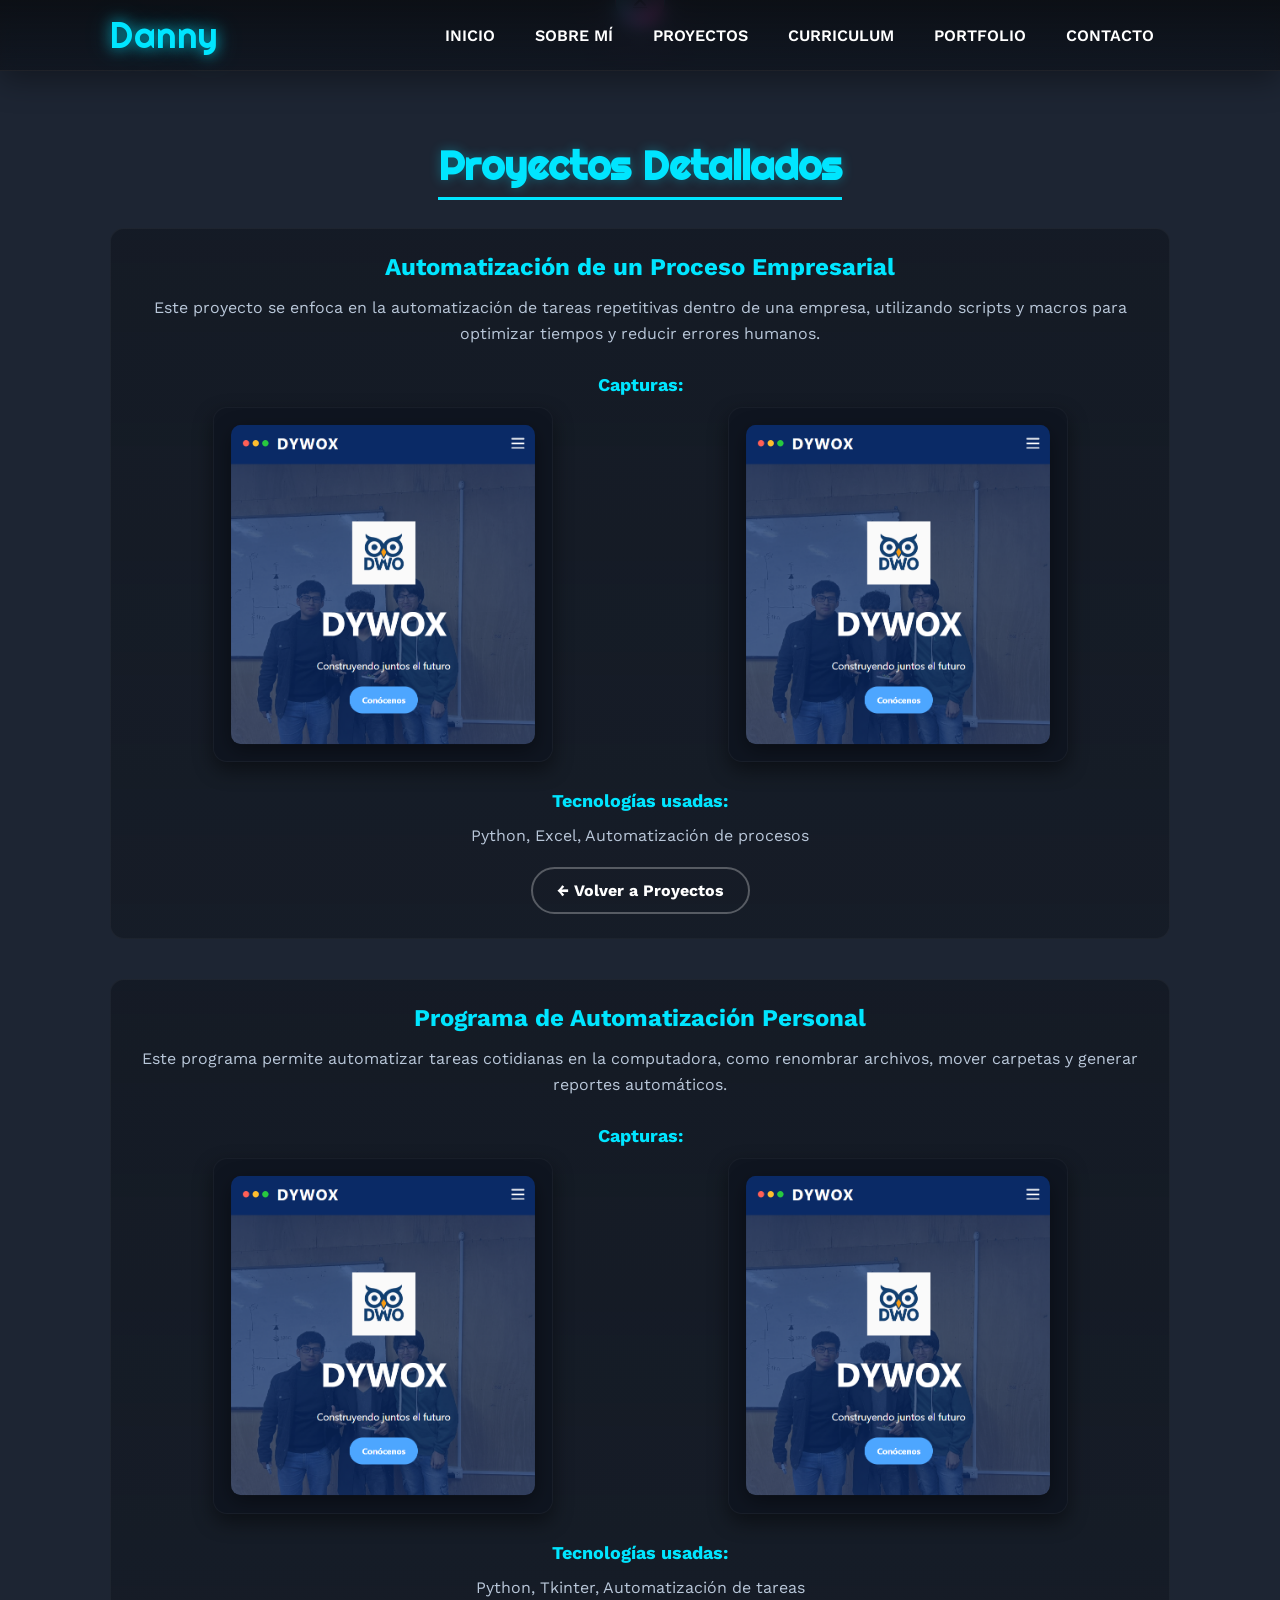
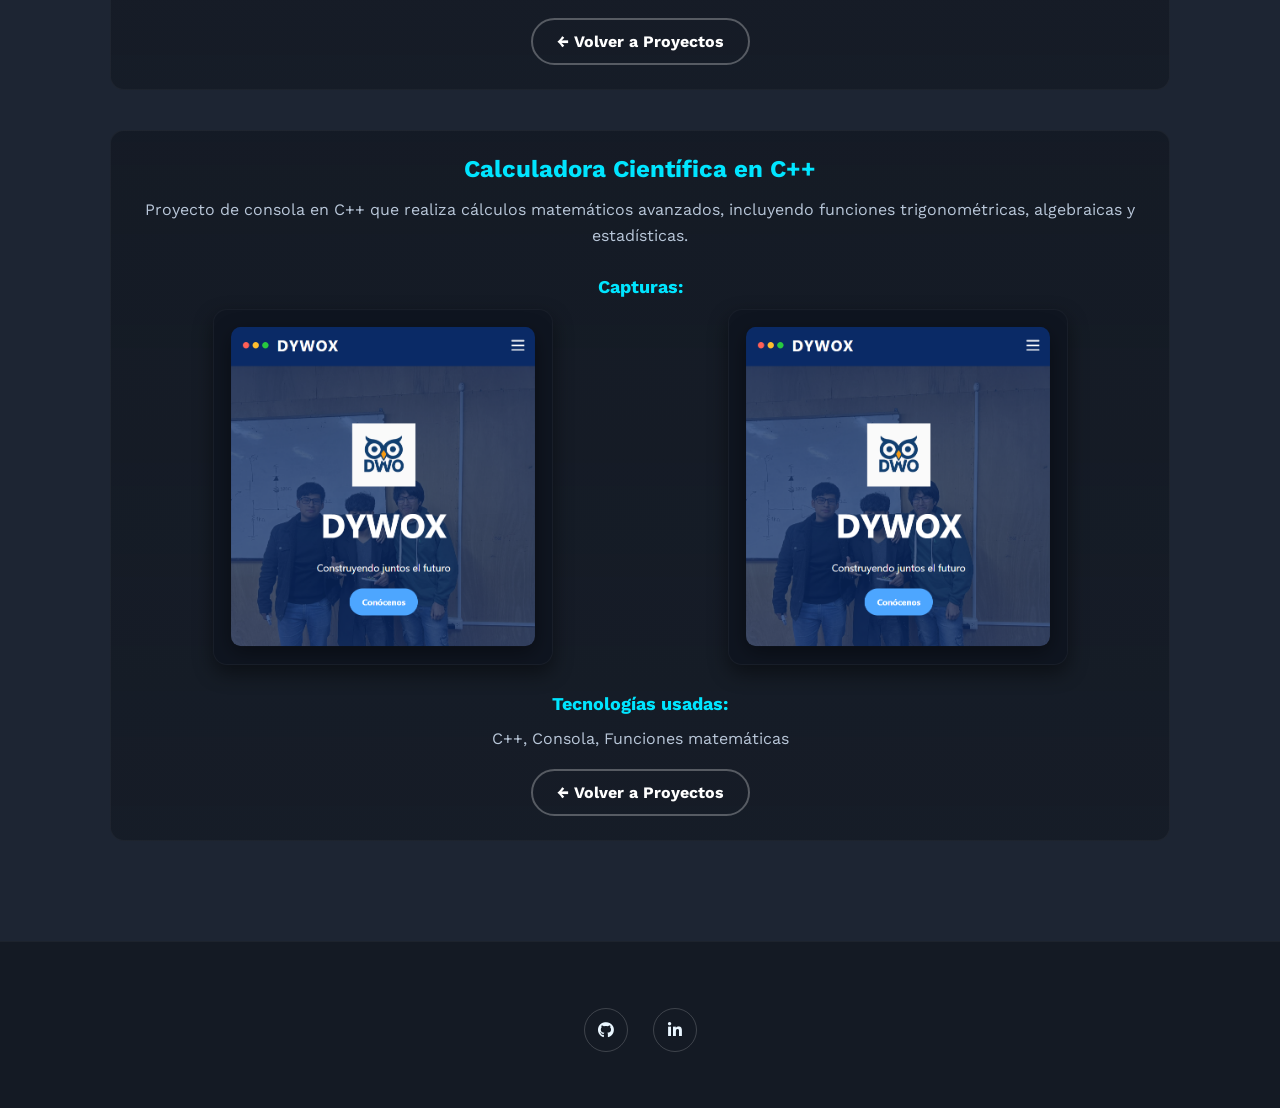
==== commit 2727f16f: "Agregar CV y corregir errores del portafolio - Agregar cv.pdf (y su fuente en cv-fuente/) para el bo" ====
--- a/proyecto-detalle.html
+++ b/proyecto-detalle.html
@@ -12,12 +12,12 @@
     <div class="contenedor-header">
         <header>
         <div class="logo">
-            <a href="#">Danny</a>
+            <a href="index.html">Danny</a>
         </div>
         <nav id="nav">
         <ul>
             <li><a href="index.html#inicio" onclick="seleccionar()">INICIO</a></li>
-            <li><a href="index.html#sobremi" onclick="seleccionar()">SOBRE MI</a></li>
+            <li><a href="index.html#sobremi" onclick="seleccionar()">SOBRE MÍ</a></li>
             <li><a href="index.html#proyectos" onclick="seleccionar()">PROYECTOS</a></li>
             <li><a href="index.html#curriculum" onclick="seleccionar()">CURRICULUM</a></li>
             <li><a href="index.html#portfolio" onclick="seleccionar()">PORTFOLIO</a></li>
@@ -103,15 +103,12 @@
 
     <!-- FOOTER -->
     <footer>
-        <a href="#inicio" class="arriba">
+        <a href="#" class="arriba">
             <i class="fa-solid fa-angles-up"></i>
         </a>
         <div class="redes">
-            <a href="#"><i class="fa-brands fa-facebook-f"></i></a>
-            <a href="#"><i class="fa-brands fa-twitter"></i></a>
-            <a href="#"><i class="fa-brands fa-skype"></i></a>
-            <a href="#"><i class="fa-brands fa-linkedin-in"></i></a>
-            <a href="#"><i class="fa-solid fa-rss"></i></a>
+            <a href="https://github.com/Mecro-yair" target="_blank" aria-label="GitHub"><i class="fa-brands fa-github"></i></a>
+            <a href="https://www.linkedin.com/in/danny-yair-luque-pari-548160356/" target="_blank" aria-label="LinkedIn"><i class="fa-brands fa-linkedin-in"></i></a>
         </div>
     </footer>
     <script src="script.js"></script>
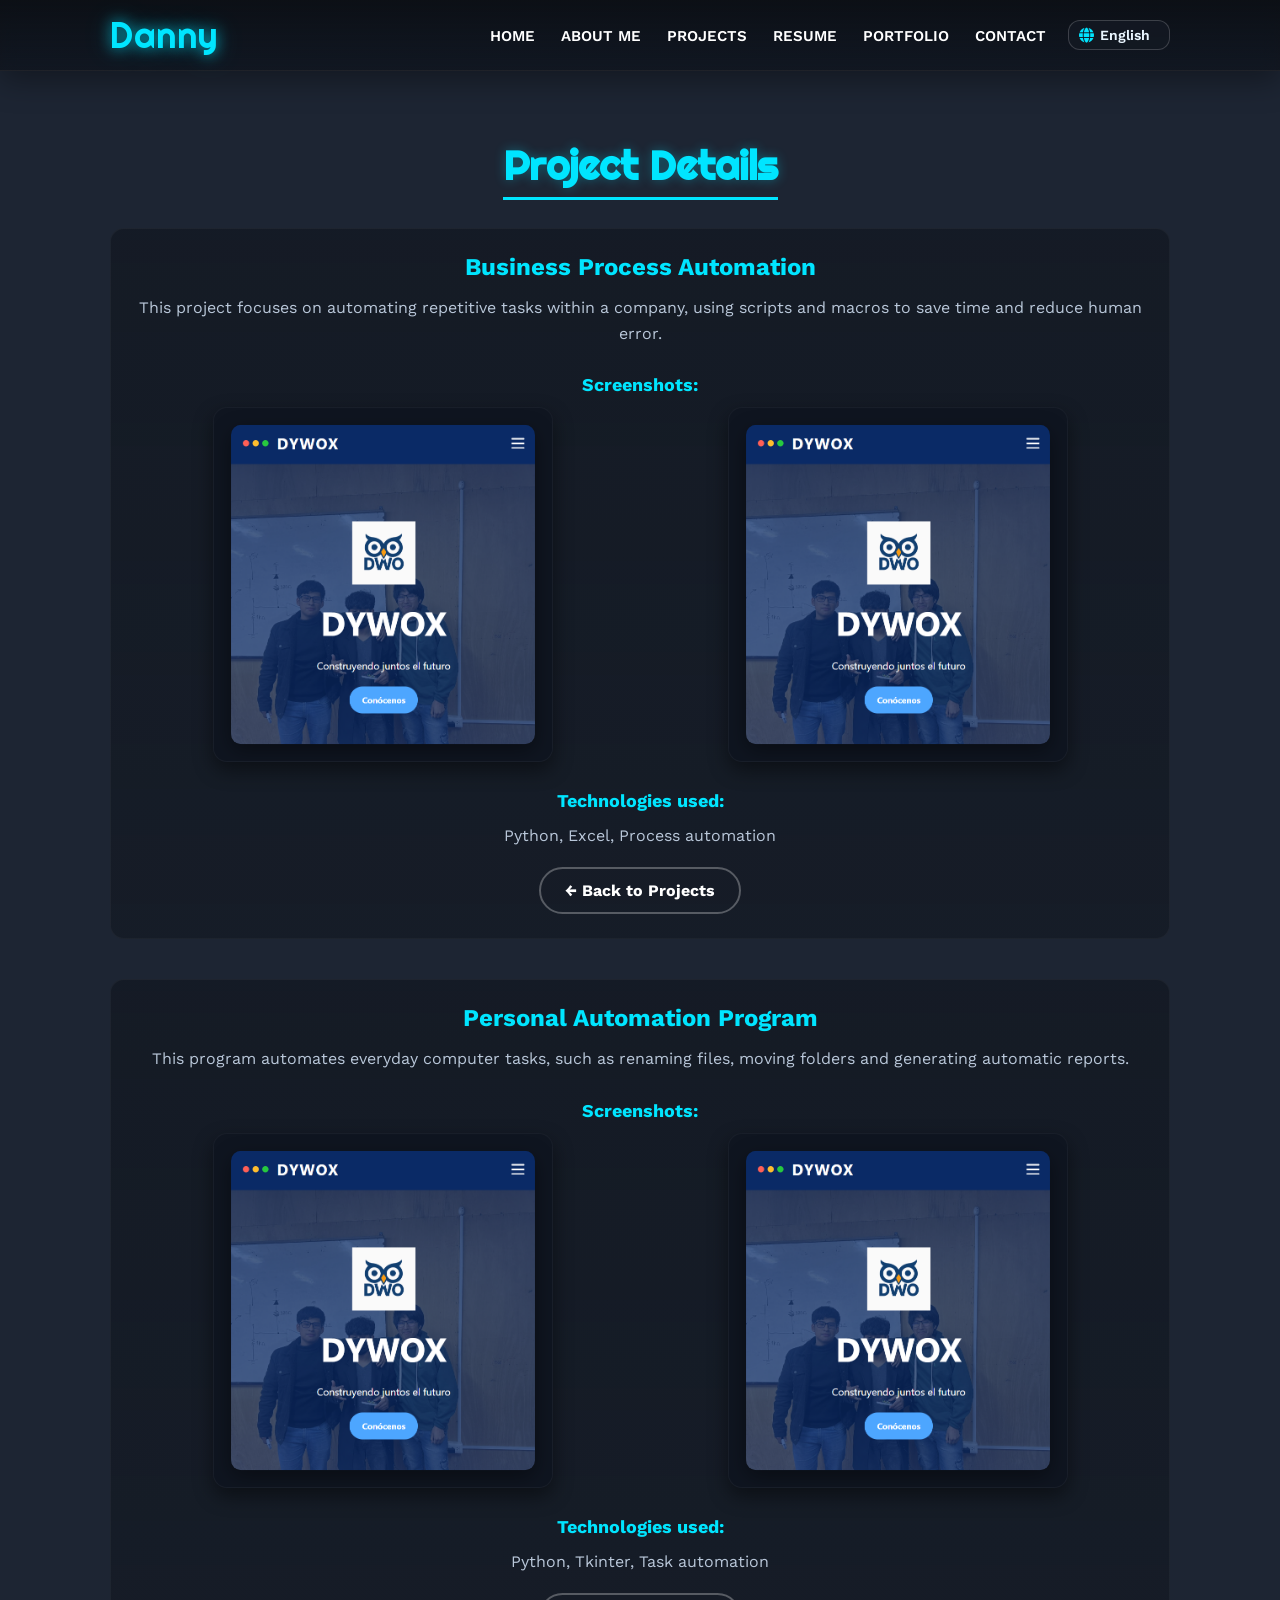
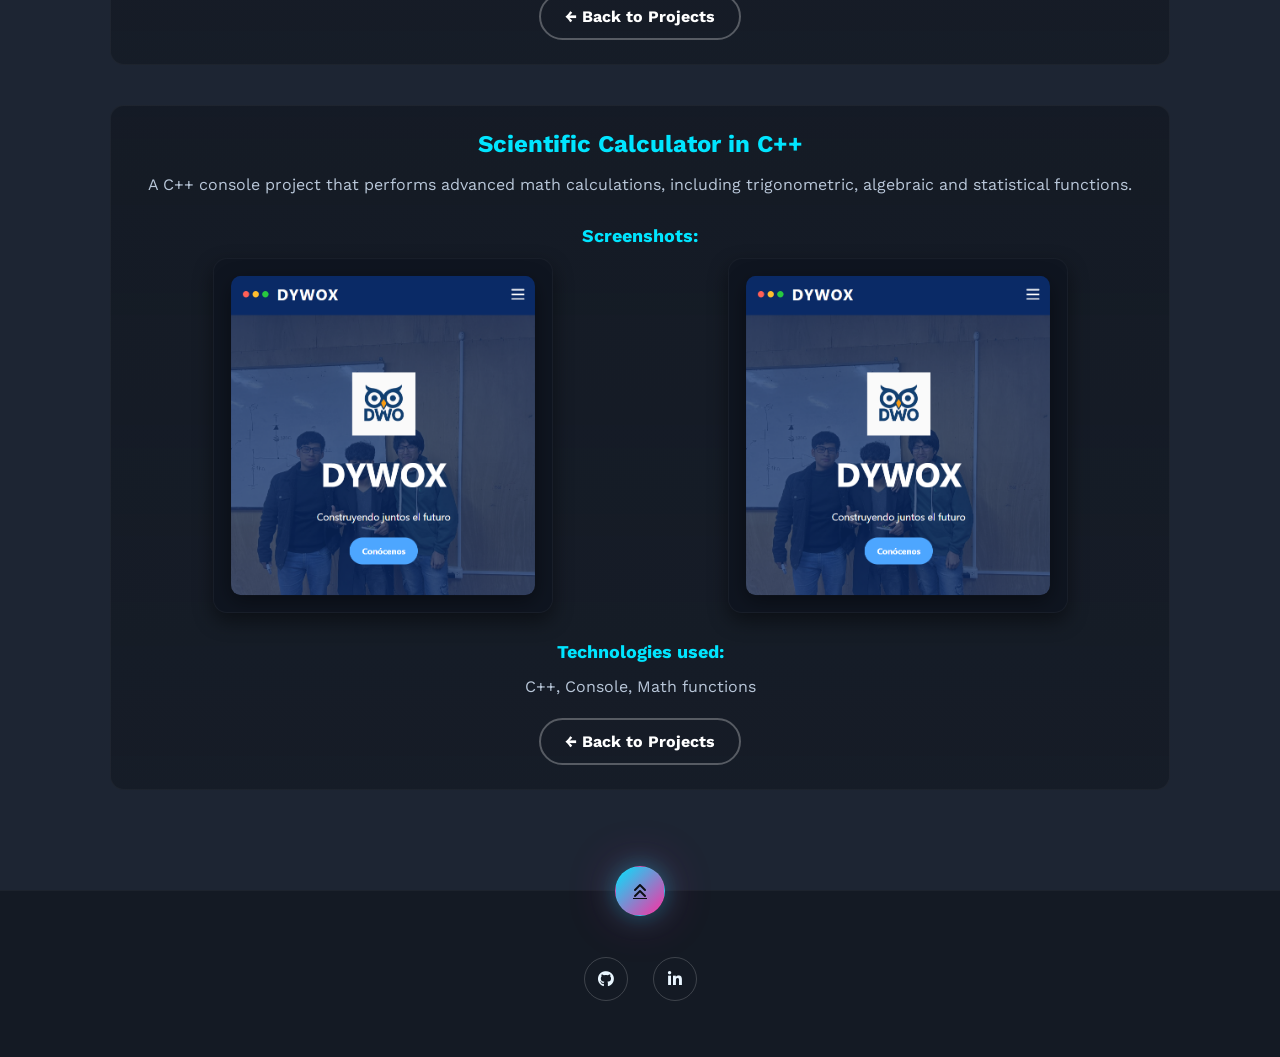
==== commit 09d67ef0: "Agregar selector de idioma y mejorar el diseño - Selector con ingles (por defecto), espanol, chino, " ====
--- a/proyecto-detalle.html
+++ b/proyecto-detalle.html
@@ -1,5 +1,5 @@
 <!DOCTYPE html>
-<html lang="es">
+<html lang="en" data-i18n-title="detail.doc">
 <head>
     <meta charset="UTF-8">
     <meta name="viewport" content="width=device-width, initial-scale=1.0">
@@ -14,18 +14,24 @@
         <div class="logo">
             <a href="index.html">Danny</a>
         </div>
-        <nav id="nav">
-        <ul>
-            <li><a href="index.html#inicio" onclick="seleccionar()">INICIO</a></li>
-            <li><a href="index.html#sobremi" onclick="seleccionar()">SOBRE MÍ</a></li>
-            <li><a href="index.html#proyectos" onclick="seleccionar()">PROYECTOS</a></li>
-            <li><a href="index.html#curriculum" onclick="seleccionar()">CURRICULUM</a></li>
-            <li><a href="index.html#portfolio" onclick="seleccionar()">PORTFOLIO</a></li>
-            <li><a href="index.html#contacto" onclick="seleccionar()">CONTACTO</a></li>
-        </ul>
-        </nav>
-        <div class="nav-responsive" onclick="mostrarOcultarMenu()">
-            <i class="fa-solid fa-bars"></i>
+        <div class="acciones-header">
+            <nav id="nav">
+            <ul>
+                <li><a href="index.html#inicio" onclick="seleccionar()" data-i18n="nav.home">INICIO</a></li>
+                <li><a href="index.html#sobremi" onclick="seleccionar()" data-i18n="nav.about">SOBRE MÍ</a></li>
+                <li><a href="index.html#proyectos" onclick="seleccionar()" data-i18n="nav.projects">PROYECTOS</a></li>
+                <li><a href="index.html#curriculum" onclick="seleccionar()" data-i18n="nav.resume">CURRICULUM</a></li>
+                <li><a href="index.html#portfolio" onclick="seleccionar()" data-i18n="nav.portfolio">PORTFOLIO</a></li>
+                <li><a href="index.html#contacto" onclick="seleccionar()" data-i18n="nav.contact">CONTACTO</a></li>
+            </ul>
+            </nav>
+            <label class="idioma">
+                <i class="fa-solid fa-globe" aria-hidden="true"></i>
+                <select id="selector-idioma" data-i18n-aria="lang.label" aria-label="Language"></select>
+            </label>
+            <div class="nav-responsive" onclick="mostrarOcultarMenu()">
+                <i class="fa-solid fa-bars"></i>
+            </div>
         </div>
         </header>
     </div>
@@ -33,13 +39,13 @@
     <!-- DETALLE DEL PROYECTO -->
     <section class="proyectos" style="padding-top:140px;">
         <div class="contenido-seccion">
-            <h2>Proyectos Detallados</h2>
+            <h2 data-i18n="detail.heading">Proyectos Detallados</h2>
 
             <!-- Proyecto 1 -->
             <div class="item" id="p1">
-                <h3>Automatización de un Proceso Empresarial</h3>
-                <p>Este proyecto se enfoca en la automatización de tareas repetitivas dentro de una empresa, utilizando scripts y macros para optimizar tiempos y reducir errores humanos.</p>
-                <h4>Capturas:</h4>
+                <h3 data-i18n="d1.title">Automatización de un Proceso Empresarial</h3>
+                <p data-i18n="d1.desc">Este proyecto se enfoca en la automatización de tareas repetitivas dentro de una empresa, utilizando scripts y macros para optimizar tiempos y reducir errores humanos.</p>
+                <h4 data-i18n="detail.shots">Capturas:</h4>
                 <div class="galeria">
                     <div class="proyecto">
                         <img src="img/p1.jpg" alt="Captura 1">
@@ -48,19 +54,19 @@
                         <img src="img/p2.jpg" alt="Captura 2">
                     </div>
                 </div>
-                <h4>Tecnologías usadas:</h4>
-                <p>Python, Excel, Automatización de procesos</p>
+                <h4 data-i18n="detail.tech">Tecnologías usadas:</h4>
+                <p data-i18n="d1.tech">Python, Excel, Automatización de procesos</p>
                 <a href="index.html#proyectos" class="button">
-                ← Volver a Proyectos
+                <span data-i18n="detail.back">← Volver a Proyectos</span>
                 <span class="overlay"></span>
                 </a>
             </div>
 
             <!-- Proyecto 2 -->
             <div class="item"  id="p2">
-                <h3>Programa de Automatización Personal</h3>
-                <p>Este programa permite automatizar tareas cotidianas en la computadora, como renombrar archivos, mover carpetas y generar reportes automáticos.</p>
-                <h4>Capturas:</h4>
+                <h3 data-i18n="d2.title">Programa de Automatización Personal</h3>
+                <p data-i18n="d2.desc">Este programa permite automatizar tareas cotidianas en la computadora, como renombrar archivos, mover carpetas y generar reportes automáticos.</p>
+                <h4 data-i18n="detail.shots">Capturas:</h4>
                 <div class="galeria">
                     <div class="proyecto">
                         <img src="img/p3.jpg" alt="Captura 1">
@@ -69,19 +75,19 @@
                         <img src="img/p4.jpg" alt="Captura 2">
                     </div>
                 </div>
-                <h4>Tecnologías usadas:</h4>
-                <p>Python, Tkinter, Automatización de tareas</p>
+                <h4 data-i18n="detail.tech">Tecnologías usadas:</h4>
+                <p data-i18n="d2.tech">Python, Tkinter, Automatización de tareas</p>
                 <a href="index.html#proyectos" class="button">
-                ← Volver a Proyectos
+                <span data-i18n="detail.back">← Volver a Proyectos</span>
                 <span class="overlay"></span>
                 </a>
             </div>
 
             <!-- Proyecto 3 -->
             <div class="item" id="p3">
-                <h3>Calculadora Científica en C++</h3>
-                <p>Proyecto de consola en C++ que realiza cálculos matemáticos avanzados, incluyendo funciones trigonométricas, algebraicas y estadísticas.</p>
-                <h4>Capturas:</h4>
+                <h3 data-i18n="d3.title">Calculadora Científica en C++</h3>
+                <p data-i18n="d3.desc">Proyecto de consola en C++ que realiza cálculos matemáticos avanzados, incluyendo funciones trigonométricas, algebraicas y estadísticas.</p>
+                <h4 data-i18n="detail.shots">Capturas:</h4>
                 <div class="galeria">
                     <div class="proyecto">
                         <img src="img/p5.jpg" alt="Captura 1">
@@ -90,10 +96,10 @@
                         <img src="img/p6.jpg" alt="Captura 2">
                     </div>
                 </div>
-                <h4>Tecnologías usadas:</h4>
-                <p>C++, Consola, Funciones matemáticas</p>
+                <h4 data-i18n="detail.tech">Tecnologías usadas:</h4>
+                <p data-i18n="d3.tech">C++, Consola, Funciones matemáticas</p>
                 <a href="index.html#proyectos" class="button">
-                ← Volver a Proyectos
+                <span data-i18n="detail.back">← Volver a Proyectos</span>
                 <span class="overlay"></span>
                 </a>
             </div>
@@ -111,6 +117,7 @@
             <a href="https://www.linkedin.com/in/danny-yair-luque-pari-548160356/" target="_blank" aria-label="LinkedIn"><i class="fa-brands fa-linkedin-in"></i></a>
         </div>
     </footer>
+    <script src="i18n.js"></script>
     <script src="script.js"></script>
 </body>
 </html>
--- a/styles.css
+++ b/styles.css
@@ -25,7 +25,7 @@
    RESET
 ------------------------------------------------- */
 *{ box-sizing: border-box; font-family: 'Work Sans', system-ui, -apple-system, Segoe UI, Roboto, Arial, sans-serif; margin:0; padding:0; }
-html{ scroll-behavior: smooth; }
+html{ scroll-behavior: smooth; scroll-padding-top: 80px; } /* evita que el menú fijo tape los títulos */
 body{
   background:
      radial-gradient(1200px 800px at 10% -10%, rgba(0,229,255,.06), transparent 40%),
@@ -64,9 +64,9 @@
 }
 .logo a:hover{ transform: translateY(-2px) scale(1.04); text-shadow: 0 0 20px var(--primary), 0 0 36px var(--secondary); }
 
-nav ul{ display:flex; gap:8px; list-style:none; align-items:center; margin:0; padding:0; }
+nav ul{ display:flex; gap:2px; list-style:none; align-items:center; margin:0; padding:0; }
 nav ul li a{
-  color:#fff; text-decoration:none; padding:10px 16px; border-radius:12px; font-weight:600;
+  color:#fff; text-decoration:none; padding:10px 12px; border-radius:12px; font-weight:600; font-size:15px; white-space:nowrap;
   position:relative; transition: all .25s ease;
 }
 nav ul li a::after{
@@ -77,6 +77,27 @@
 }
 nav ul li a:hover{ color:var(--primary); transform: translateY(-2px); text-shadow:0 0 8px var(--primary); }
 nav ul li a:hover::after{ transform: scaleX(1); }
+
+/* menú + selector de idioma + botón de celular, alineados a la derecha */
+.acciones-header{ display:flex; align-items:center; gap:10px; }
+
+/* SELECTOR DE IDIOMA */
+.idioma{
+  display:inline-flex; align-items:center; gap:6px;
+  padding:6px 10px; border-radius:12px;
+  border:1px solid rgba(255,255,255,.18);
+  background: rgba(20,26,36,.8);
+  color:var(--text); cursor:pointer;
+  transition: border-color .25s ease, box-shadow .25s ease;
+}
+.idioma:hover, .idioma:focus-within{ border-color: rgba(0,229,255,.5); box-shadow: 0 0 10px rgba(0,229,255,.25); }
+.idioma i{ color:var(--primary); font-size:15px; }
+.idioma select{
+  appearance:none; -webkit-appearance:none;
+  background:transparent; border:none; outline:none;
+  color:var(--text); font-weight:600; font-size:14px; cursor:pointer;
+}
+.idioma select option{ background:var(--panel); color:var(--text); }
 
 /* responsive trigger */
 .nav-responsive{
@@ -240,15 +261,16 @@
 }
 
 .sobremi .contenedor-intereses {
-  display: flex;
-  flex-wrap: wrap;
-  gap: 14px;
+  display: grid;
+  grid-template-columns: repeat(auto-fill, minmax(96px, 1fr));
+  gap: 12px;
   margin-top: 10px;
 }
 
 .interes {
-  width: 104px;
-  height: 104px;
+  height: 92px;
+  padding: 8px 4px;
+  text-align: center;
   background: var(--panel);
   border-radius: 14px;
   display: flex;
@@ -264,6 +286,12 @@
   margin-bottom: 6px;
   filter: drop-shadow(0 0 8px rgba(0,229,255,.35));
   color: var(--text);
+}
+
+.interes span {
+  font-size: 13px;
+  font-weight: 600;
+  color: var(--text-dim);
 }
 
 .interes:hover {
@@ -291,6 +319,7 @@
   position:relative;
   overflow:hidden;
   text-decoration:none;      /* solo afecta a <a> */
+  isolation:isolate;         /* para que el degradado del hover se vea */
 }
 
 button i,
@@ -615,7 +644,7 @@
 /* -------------------------------------------------
    FOOTER
 ------------------------------------------------- */
-footer{ background:var(--panel); padding:56px 0 34px; color:var(--text); text-align:center; border-top:1px solid var(--soft-stroke); }
+footer{ position:relative; background:var(--panel); padding:56px 0 34px; color:var(--text); text-align:center; border-top:1px solid var(--soft-stroke); }
 footer .redes{ margin-bottom:12px; }
 footer .redes a{ display:inline-block; width:44px; height:44px; line-height:44px; border-radius:999px; border:1px solid rgba(255,255,255,.18); margin:10px; text-decoration:none; color:var(--text); transition: all .25s ease; }
 footer .redes a:hover{ background: linear-gradient(135deg,var(--primary),var(--secondary)); color:#0b0e13; transform: translateY(-4px); box-shadow:var(--shadow); }
@@ -680,8 +709,11 @@
     color:#0b0e13;
   }
 
+  /* fondo fijo no funciona bien en celulares: se ve borroso o tapa la tarjeta */
+  .inicio { background-attachment: scroll; }
+
   /* SECCIONES */
-  .sobremi .fila, 
+  .sobremi .fila,
   .skills .fila, 
   .curriculum .fila, 
   .contacto .fila { 
@@ -733,7 +765,7 @@
 
       /* escribe una vez (normal forwards), luego cursor parpadea infinitamente */
       animation:
-        typing 3.6s steps(35,end) .6s both normal forwards,
+        typing 3.6s steps(35,end) .6s both,
         caret  .9s steps(1,end)         .6s infinite;
   }
 }
@@ -799,7 +831,7 @@
       width: 0ch;
 
       animation:
-        typing 3.6s steps(35,end) .6s both normal forwards,
+        typing 3.6s steps(35,end) .6s both,
         caret  .9s steps(1,end)         .6s infinite;
   }
 
@@ -845,7 +877,7 @@
 /* KEYFRAMES */
 @keyframes typing {
   from { width: 0ch; }
-  to   { width: 30ch; } /* longitud exacta */
+  to   { width: var(--ancho-escritura, 31ch); } /* i18n.js mide el texto en cada idioma */
 }
 
 @keyframes caret {
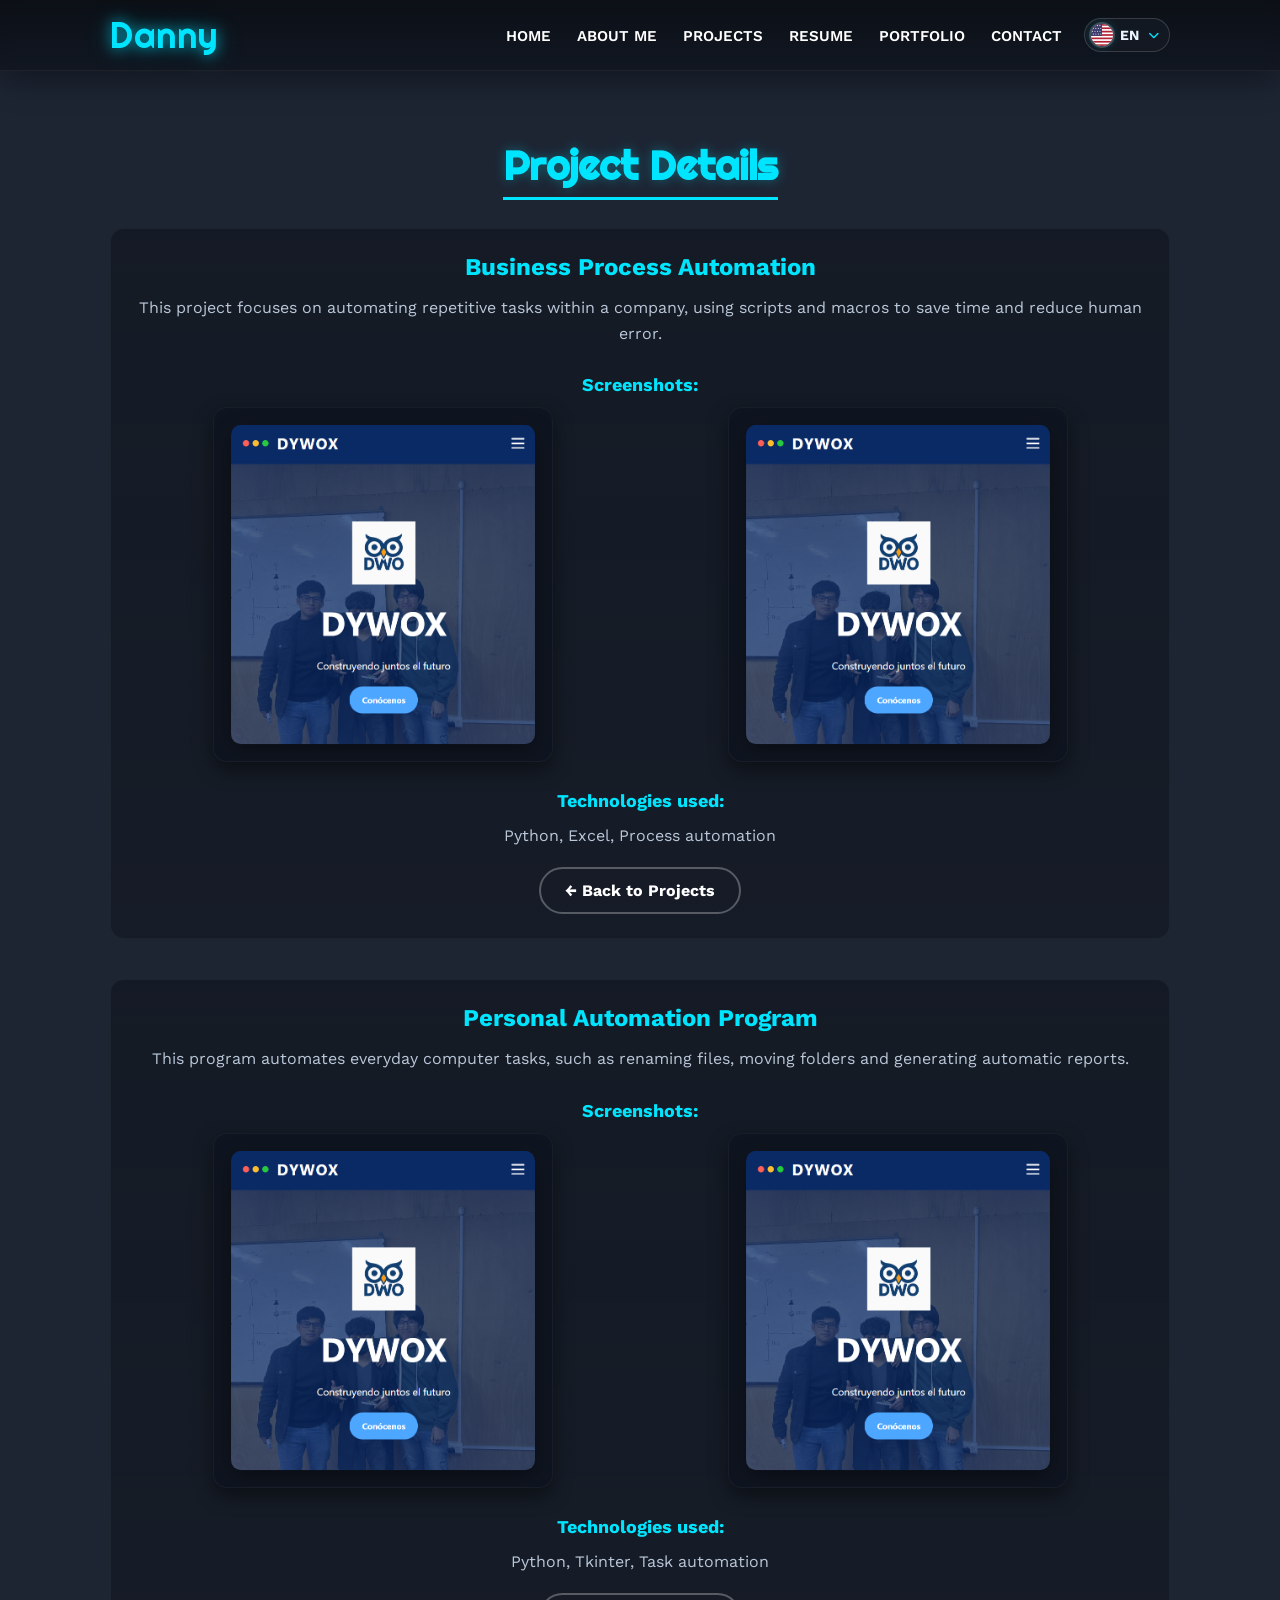
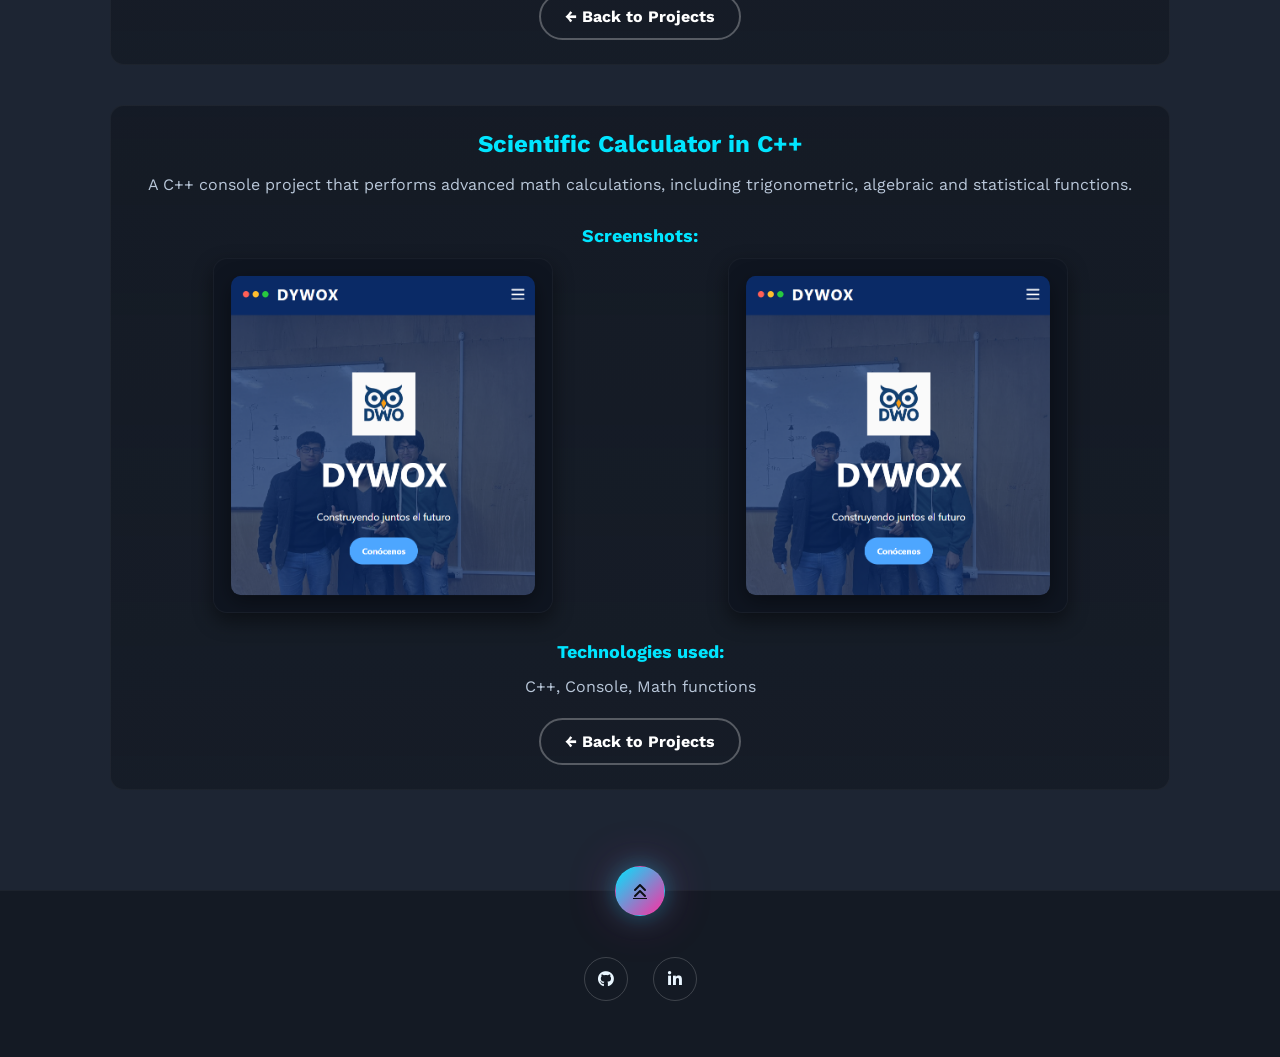
==== commit 33e6e656: "Selector de idioma con banderas - Boton con bandera redonda y menu desplegable con los 5 idiomas - V" ====
--- a/proyecto-detalle.html
+++ b/proyecto-detalle.html
@@ -4,7 +4,7 @@
     <meta charset="UTF-8">
     <meta name="viewport" content="width=device-width, initial-scale=1.0">
     <title>Detalle de Proyecto</title>
-    <link rel="stylesheet" href="styles.css">
+    <link rel="stylesheet" href="styles.css?v=4">
     <link rel="stylesheet" href="https://cdnjs.cloudflare.com/ajax/libs/font-awesome/6.1.2/css/all.min.css"/>
 </head>
 <body>
@@ -25,10 +25,13 @@
                 <li><a href="index.html#contacto" onclick="seleccionar()" data-i18n="nav.contact">CONTACTO</a></li>
             </ul>
             </nav>
-            <label class="idioma">
-                <i class="fa-solid fa-globe" aria-hidden="true"></i>
-                <select id="selector-idioma" data-i18n-aria="lang.label" aria-label="Language"></select>
-            </label>
+            <div class="idioma">
+          <button type="button" class="idioma-boton" aria-haspopup="listbox" aria-expanded="false">
+            <span class="idioma-actual"></span>
+            <i class="fa-solid fa-chevron-down flecha" aria-hidden="true"></i>
+          </button>
+          <ul class="idioma-menu" role="listbox"></ul>
+        </div>
             <div class="nav-responsive" onclick="mostrarOcultarMenu()">
                 <i class="fa-solid fa-bars"></i>
             </div>
@@ -117,7 +120,7 @@
             <a href="https://www.linkedin.com/in/danny-yair-luque-pari-548160356/" target="_blank" aria-label="LinkedIn"><i class="fa-brands fa-linkedin-in"></i></a>
         </div>
     </footer>
-    <script src="i18n.js"></script>
-    <script src="script.js"></script>
+    <script src="i18n.js?v=4"></script>
+    <script src="script.js?v=4"></script>
 </body>
 </html>
--- a/styles.css
+++ b/styles.css
@@ -81,23 +81,55 @@
 /* menú + selector de idioma + botón de celular, alineados a la derecha */
 .acciones-header{ display:flex; align-items:center; gap:10px; }
 
-/* SELECTOR DE IDIOMA */
-.idioma{
-  display:inline-flex; align-items:center; gap:6px;
-  padding:6px 10px; border-radius:12px;
-  border:1px solid rgba(255,255,255,.18);
-  background: rgba(20,26,36,.8);
-  color:var(--text); cursor:pointer;
-  transition: border-color .25s ease, box-shadow .25s ease;
-}
-.idioma:hover, .idioma:focus-within{ border-color: rgba(0,229,255,.5); box-shadow: 0 0 10px rgba(0,229,255,.25); }
-.idioma i{ color:var(--primary); font-size:15px; }
-.idioma select{
-  appearance:none; -webkit-appearance:none;
-  background:transparent; border:none; outline:none;
-  color:var(--text); font-weight:600; font-size:14px; cursor:pointer;
-}
-.idioma select option{ background:var(--panel); color:var(--text); }
+/* SELECTOR DE IDIOMA (botón con bandera redonda + menú desplegable) */
+.idioma{ position:relative; }
+.bandera{
+  width:22px; height:22px; border-radius:50%; flex:none; display:block;
+  box-shadow: 0 0 0 2px rgba(255,255,255,.18), 0 0 10px rgba(0,229,255,.25);
+}
+.idioma .idioma-boton{
+  display:inline-flex; align-items:center; gap:8px; width:auto;
+  padding:5px 10px 5px 6px; border-radius:999px;
+  border:1px solid rgba(255,255,255,.16); background: rgba(20,26,36,.85);
+  color:var(--text); font-size:14px; font-weight:700; letter-spacing:.5px;
+  box-shadow:none; transform:none; overflow:visible;
+}
+.idioma .idioma-boton:hover,
+.idioma.abierto .idioma-boton{
+  transform:none; border-color: rgba(0,229,255,.55);
+  box-shadow: 0 0 14px rgba(0,229,255,.28);
+}
+.idioma-actual{ display:inline-flex; align-items:center; gap:7px; }
+.idioma .flecha{ font-size:11px; line-height:1; color:var(--primary); transition: transform .25s ease; }
+.idioma.abierto .flecha{ transform: rotate(180deg); }
+
+.idioma-menu{
+  position:absolute; right:0; top:calc(100% + 10px); min-width:180px;
+  list-style:none; margin:0; padding:6px;
+  background: rgba(20,26,36,.97); backdrop-filter: blur(8px);
+  border:1px solid var(--stroke); border-radius:14px;
+  box-shadow: 0 18px 40px rgba(0,0,0,.5), 0 0 18px rgba(0,229,255,.12);
+  opacity:0; transform: translateY(-6px) scale(.98); transform-origin: top right;
+  pointer-events:none; transition: opacity .2s ease, transform .2s ease;
+  z-index:1000;
+}
+.idioma.abierto .idioma-menu{ opacity:1; transform:none; pointer-events:auto; }
+.idioma-menu li + li{ margin-top:2px; }
+.idioma-menu button{
+  display:flex; align-items:center; gap:10px; width:100%;
+  padding:8px 10px; border:none; border-radius:10px; background:transparent;
+  color:var(--text-dim); font-size:15px; font-weight:600; text-align:left;
+  box-shadow:none; transform:none; justify-content:flex-start;
+}
+.idioma-menu button span{ flex:1; }
+.idioma-menu button .fa-check{ font-size:12px; color:var(--primary); opacity:0; }
+.idioma-menu button:hover,
+.idioma-menu button:focus-visible{
+  background: rgba(0,229,255,.08); color:#fff; transform:none; box-shadow:none; outline:none;
+}
+.idioma-menu button[aria-selected="true"]{ color:var(--primary); background: rgba(0,229,255,.06); }
+.idioma-menu button[aria-selected="true"] .fa-check{ opacity:1; }
+.idioma-menu .bandera{ width:24px; height:24px; }
 
 /* responsive trigger */
 .nav-responsive{
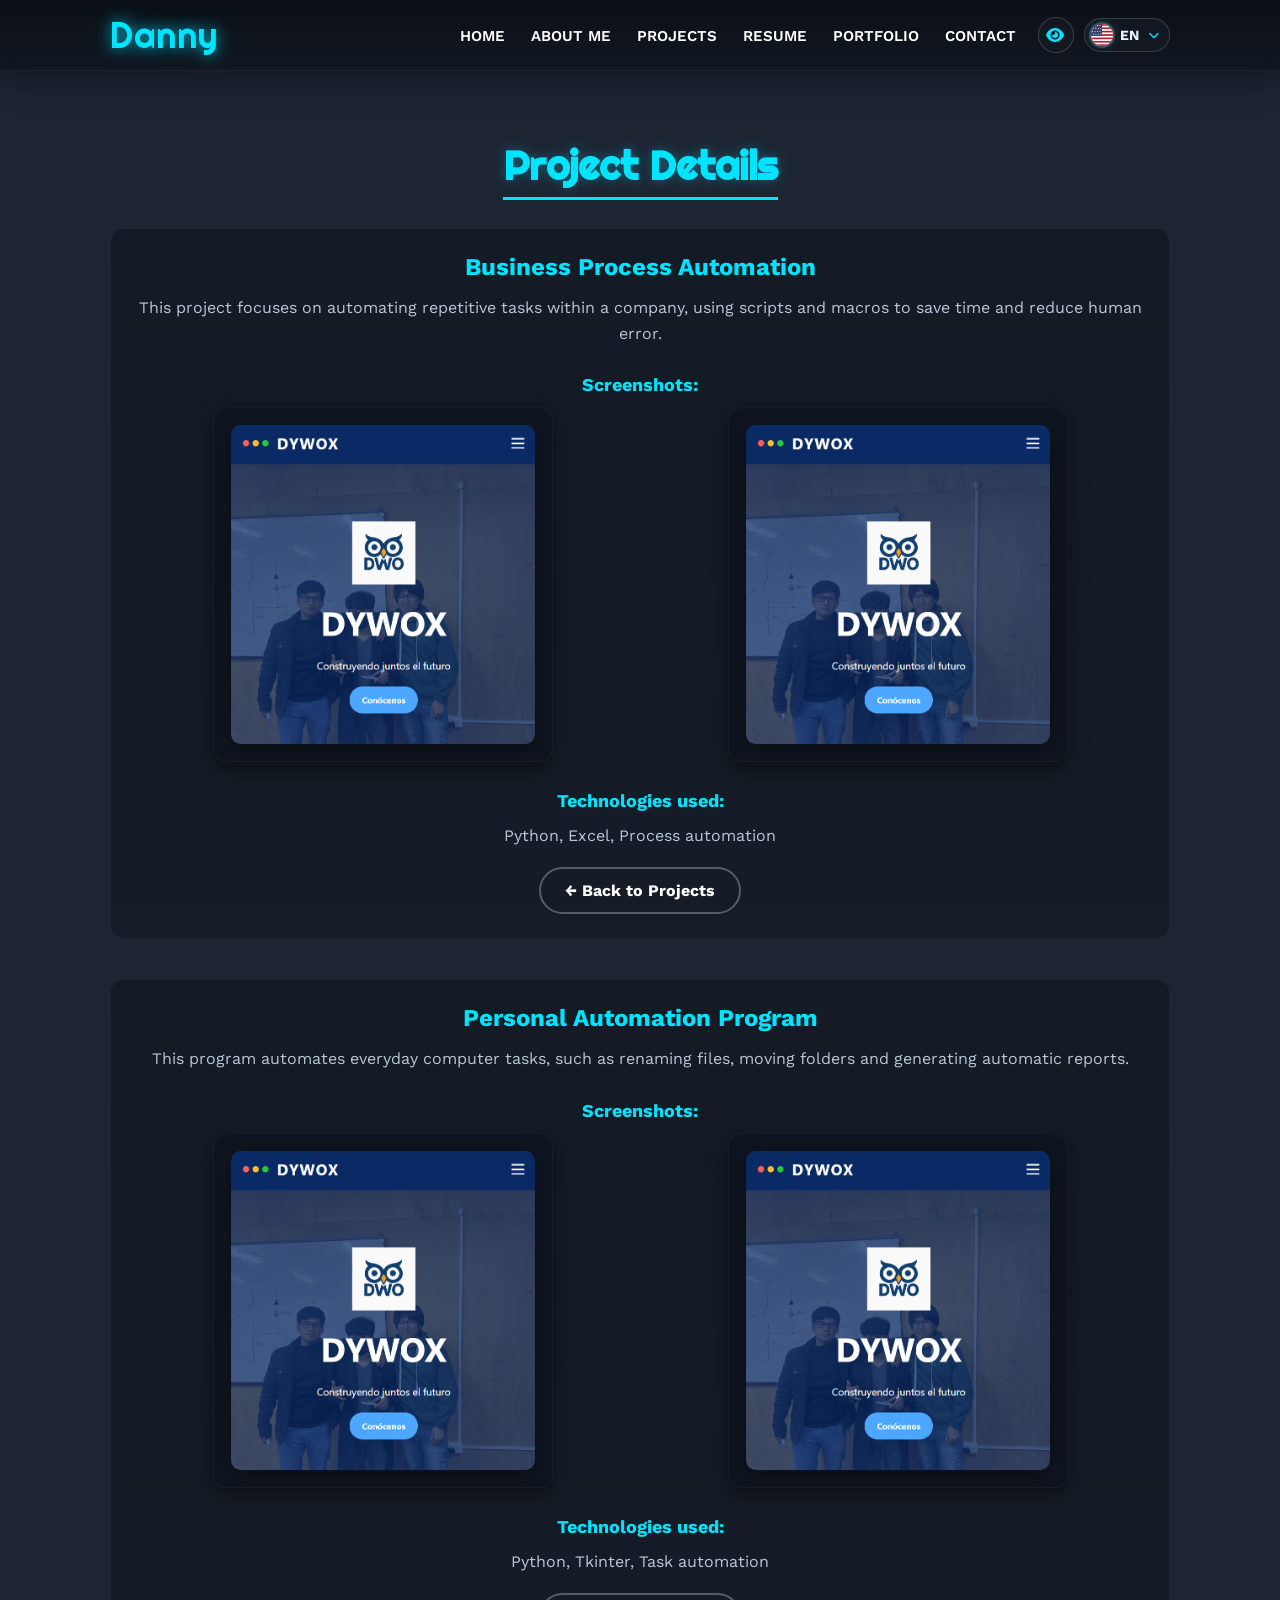
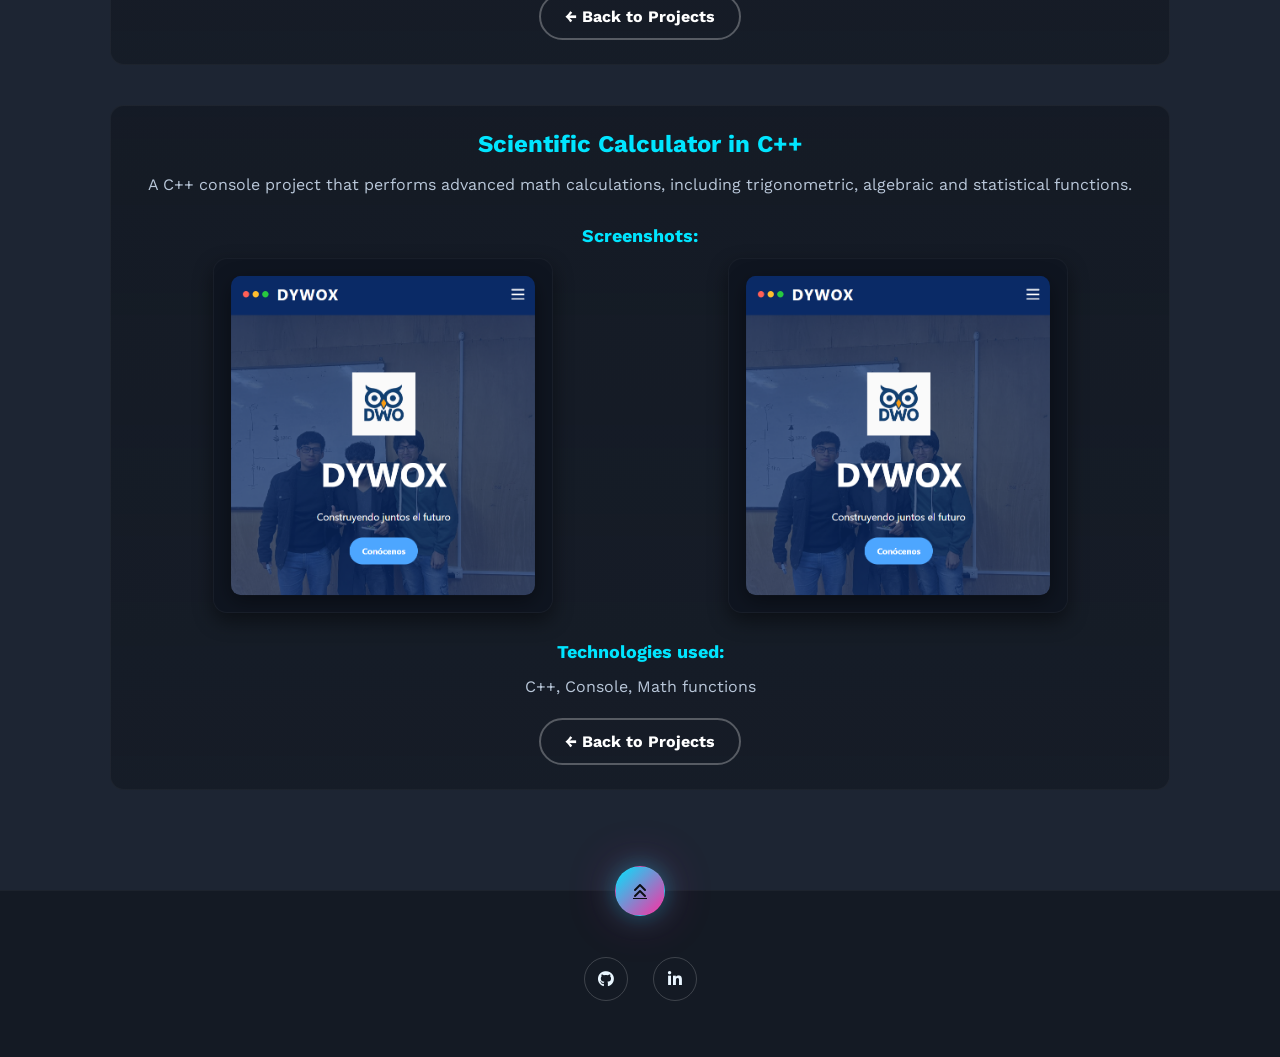
==== commit acba5f33: "Agregar modo para daltonismo - Boton con ojo para elegir colores: protanopia, deuteranopia, tritanop" ====
--- a/proyecto-detalle.html
+++ b/proyecto-detalle.html
@@ -4,7 +4,9 @@
     <meta charset="UTF-8">
     <meta name="viewport" content="width=device-width, initial-scale=1.0">
     <title>Detalle de Proyecto</title>
-    <link rel="stylesheet" href="styles.css?v=4">
+    <!-- modo de daltonismo guardado, antes de dibujar la página -->
+  <script>try{var v=localStorage.getItem("vision");if(v&&v!=="normal")document.documentElement.dataset.vision=v}catch(e){}</script>
+  <link rel="stylesheet" href="styles.css?v=5">
     <link rel="stylesheet" href="https://cdnjs.cloudflare.com/ajax/libs/font-awesome/6.1.2/css/all.min.css"/>
 </head>
 <body>
@@ -25,12 +27,18 @@
                 <li><a href="index.html#contacto" onclick="seleccionar()" data-i18n="nav.contact">CONTACTO</a></li>
             </ul>
             </nav>
-            <div class="idioma">
-          <button type="button" class="idioma-boton" aria-haspopup="listbox" aria-expanded="false">
+            <div class="desplegable vision">
+          <button type="button" class="desplegable-boton vision-boton" aria-haspopup="listbox" aria-expanded="false" data-i18n-aria="vision.label" aria-label="Color vision">
+            <i class="fa-solid fa-eye" aria-hidden="true"></i>
+          </button>
+          <ul class="desplegable-menu vision-menu" role="listbox"></ul>
+        </div>
+        <div class="desplegable idioma">
+          <button type="button" class="desplegable-boton idioma-boton" aria-haspopup="listbox" aria-expanded="false">
             <span class="idioma-actual"></span>
             <i class="fa-solid fa-chevron-down flecha" aria-hidden="true"></i>
           </button>
-          <ul class="idioma-menu" role="listbox"></ul>
+          <ul class="desplegable-menu idioma-menu" role="listbox"></ul>
         </div>
             <div class="nav-responsive" onclick="mostrarOcultarMenu()">
                 <i class="fa-solid fa-bars"></i>
@@ -120,7 +128,8 @@
             <a href="https://www.linkedin.com/in/danny-yair-luque-pari-548160356/" target="_blank" aria-label="LinkedIn"><i class="fa-brands fa-linkedin-in"></i></a>
         </div>
     </footer>
-    <script src="i18n.js?v=4"></script>
-    <script src="script.js?v=4"></script>
+    <script src="vision.js?v=5"></script>
+  <script src="i18n.js?v=5"></script>
+    <script src="script.js?v=5"></script>
 </body>
 </html>
--- a/styles.css
+++ b/styles.css
@@ -12,14 +12,43 @@
   --panel: #141a24;
   --muted: #1d2533;
   --primary: #00e5ff;
+  --primary-rgb: 0,229,255;
   --secondary: #ff2da1;
+  --secondary-rgb: 255,45,161;
   --text: #eaf6ff;
   --text-dim: #b9c7d9;
   --stroke: rgba(255,255,255,.08);
   --soft-stroke: rgba(255,255,255,.04);
-  --shadow: 0 0 25px rgba(0,229,255,.35), 0 0 50px rgba(255,45,161,.25);
+  --shadow: 0 0 25px rgba(var(--primary-rgb),.35), 0 0 50px rgba(var(--secondary-rgb),.25);
   --glass: rgba(255,255,255,0.03);
 }
+
+/* -------------------------------------------------
+   MODOS PARA DALTONISMO
+   Cambian los dos colores de acento por combinaciones que se distinguen bien
+   con cada tipo de daltonismo (paleta Okabe-Ito). Se activan con el botón del ojo.
+------------------------------------------------- */
+/* Protanopía y deuteranopía (no distinguen rojo/verde): azul cielo + naranja */
+:root[data-vision="protan"],
+:root[data-vision="deutan"]{
+  --primary: #56b4e9; --primary-rgb: 86,180,233;
+  --secondary: #e69f00; --secondary-rgb: 230,159,0;
+}
+/* Tritanopía (no distingue azul/amarillo): rosa + verde azulado */
+:root[data-vision="tritan"]{
+  --primary: #ff7aa2; --primary-rgb: 255,122,162;
+  --secondary: #00c9a7; --secondary-rgb: 0,201,167;
+}
+/* Alto contraste (sirve también para acromatopsia): blanco + amarillo, textos más claros */
+:root[data-vision="mono"]{
+  --primary: #ffffff; --primary-rgb: 255,255,255;
+  --secondary: #ffd60a; --secondary-rgb: 255,214,10;
+  --text-dim: #e4ebf3;
+  --stroke: rgba(255,255,255,.35);
+  --soft-stroke: rgba(255,255,255,.25);
+}
+/* en alto contraste, los botones del menú muestran un borde al pasar el mouse */
+:root[data-vision="mono"] nav ul li a:hover{ outline: 2px solid var(--secondary); outline-offset: 2px; }
 
 /* -------------------------------------------------
    RESET
@@ -28,8 +57,8 @@
 html{ scroll-behavior: smooth; scroll-padding-top: 80px; } /* evita que el menú fijo tape los títulos */
 body{
   background:
-     radial-gradient(1200px 800px at 10% -10%, rgba(0,229,255,.06), transparent 40%),
-     radial-gradient(1000px 700px at 110% 10%, rgba(255,45,161,.04), transparent 40%),
+     radial-gradient(1200px 800px at 10% -10%, rgba(var(--primary-rgb),.06), transparent 40%),
+     radial-gradient(1000px 700px at 110% 10%, rgba(var(--secondary-rgb),.04), transparent 40%),
      var(--bg);
   color: var(--text);
   overflow-x: hidden;
@@ -59,7 +88,7 @@
 .logo a{
   font-family: 'Righteous'; font-size:36px; color:var(--primary); text-decoration:none;
   letter-spacing:.5px;
-  text-shadow: 0 0 14px rgba(0,229,255,.7), 0 0 28px rgba(0,229,255,.28);
+  text-shadow: 0 0 14px rgba(var(--primary-rgb),.7), 0 0 28px rgba(var(--primary-rgb),.28);
   transition: transform .25s ease, text-shadow .3s ease;
 }
 .logo a:hover{ transform: translateY(-2px) scale(1.04); text-shadow: 0 0 20px var(--primary), 0 0 36px var(--secondary); }
@@ -81,55 +110,73 @@
 /* menú + selector de idioma + botón de celular, alineados a la derecha */
 .acciones-header{ display:flex; align-items:center; gap:10px; }
 
-/* SELECTOR DE IDIOMA (botón con bandera redonda + menú desplegable) */
-.idioma{ position:relative; }
+/* MENÚS DESPLEGABLES DEL ENCABEZADO (idioma y visión de colores) */
+.desplegable{ position:relative; }
 .bandera{
   width:22px; height:22px; border-radius:50%; flex:none; display:block;
-  box-shadow: 0 0 0 2px rgba(255,255,255,.18), 0 0 10px rgba(0,229,255,.25);
-}
-.idioma .idioma-boton{
+  box-shadow: 0 0 0 2px rgba(255,255,255,.18), 0 0 10px rgba(var(--primary-rgb),.25);
+}
+.desplegable .desplegable-boton{
   display:inline-flex; align-items:center; gap:8px; width:auto;
   padding:5px 10px 5px 6px; border-radius:999px;
   border:1px solid rgba(255,255,255,.16); background: rgba(20,26,36,.85);
   color:var(--text); font-size:14px; font-weight:700; letter-spacing:.5px;
   box-shadow:none; transform:none; overflow:visible;
 }
-.idioma .idioma-boton:hover,
-.idioma.abierto .idioma-boton{
-  transform:none; border-color: rgba(0,229,255,.55);
-  box-shadow: 0 0 14px rgba(0,229,255,.28);
+.desplegable .desplegable-boton:hover,
+.desplegable.abierto .desplegable-boton{
+  transform:none; border-color: rgba(var(--primary-rgb),.55);
+  box-shadow: 0 0 14px rgba(var(--primary-rgb),.28);
 }
 .idioma-actual{ display:inline-flex; align-items:center; gap:7px; }
-.idioma .flecha{ font-size:11px; line-height:1; color:var(--primary); transition: transform .25s ease; }
-.idioma.abierto .flecha{ transform: rotate(180deg); }
-
-.idioma-menu{
+.desplegable .flecha{ font-size:11px; line-height:1; color:var(--primary); transition: transform .25s ease; }
+.desplegable.abierto .flecha{ transform: rotate(180deg); }
+
+.desplegable-menu{
   position:absolute; right:0; top:calc(100% + 10px); min-width:180px;
   list-style:none; margin:0; padding:6px;
   background: rgba(20,26,36,.97); backdrop-filter: blur(8px);
   border:1px solid var(--stroke); border-radius:14px;
-  box-shadow: 0 18px 40px rgba(0,0,0,.5), 0 0 18px rgba(0,229,255,.12);
+  box-shadow: 0 18px 40px rgba(0,0,0,.5), 0 0 18px rgba(var(--primary-rgb),.12);
   opacity:0; transform: translateY(-6px) scale(.98); transform-origin: top right;
   pointer-events:none; transition: opacity .2s ease, transform .2s ease;
   z-index:1000;
 }
-.idioma.abierto .idioma-menu{ opacity:1; transform:none; pointer-events:auto; }
-.idioma-menu li + li{ margin-top:2px; }
-.idioma-menu button{
+.desplegable.abierto .desplegable-menu{ opacity:1; transform:none; pointer-events:auto; }
+.desplegable-menu li + li{ margin-top:2px; }
+.desplegable-menu button{
   display:flex; align-items:center; gap:10px; width:100%;
   padding:8px 10px; border:none; border-radius:10px; background:transparent;
   color:var(--text-dim); font-size:15px; font-weight:600; text-align:left;
   box-shadow:none; transform:none; justify-content:flex-start;
 }
-.idioma-menu button span{ flex:1; }
-.idioma-menu button .fa-check{ font-size:12px; color:var(--primary); opacity:0; }
-.idioma-menu button:hover,
-.idioma-menu button:focus-visible{
-  background: rgba(0,229,255,.08); color:#fff; transform:none; box-shadow:none; outline:none;
-}
-.idioma-menu button[aria-selected="true"]{ color:var(--primary); background: rgba(0,229,255,.06); }
-.idioma-menu button[aria-selected="true"] .fa-check{ opacity:1; }
-.idioma-menu .bandera{ width:24px; height:24px; }
+.desplegable-menu button span{ flex:1; }
+.desplegable-menu button .fa-check{ font-size:12px; color:var(--primary); opacity:0; }
+.desplegable-menu button:hover,
+.desplegable-menu button:focus-visible{
+  background: rgba(var(--primary-rgb),.08); color:#fff; transform:none; box-shadow:none; outline:none;
+}
+.desplegable-menu button[aria-selected="true"]{ color:var(--primary); background: rgba(var(--primary-rgb),.06); }
+.desplegable-menu button[aria-selected="true"] .fa-check{ opacity:1; }
+.desplegable-menu .bandera{ width:24px; height:24px; }
+
+/* botón de visión de colores: solo el ícono del ojo */
+.vision .desplegable-boton{ padding:0; width:36px; height:36px; justify-content:center; }
+.vision .desplegable-boton i{ font-size:16px; color:var(--primary); }
+.vision .desplegable-menu{ min-width:240px; }
+.vision .desplegable-menu .titulo-menu{
+  padding:6px 10px 8px; font-size:12px; font-weight:700; letter-spacing:.6px;
+  text-transform:uppercase; color:var(--text-dim);
+}
+/* muestra los dos colores de cada modo */
+.desplegable-menu button .muestra{ display:inline-flex; flex:none; }
+.desplegable-menu button span{ white-space:nowrap; text-align:left; }
+.muestra i{
+  width:16px; height:16px; border-radius:50%; display:block;
+  box-shadow: 0 0 0 2px rgba(11,14,19,.9);
+}
+.muestra i + i{ margin-left:-5px; }
+
 
 /* responsive trigger */
 .nav-responsive{
@@ -156,7 +203,7 @@
   text-align: center;
   border-radius: 28px;
   border: 1px solid var(--stroke);
-  box-shadow: 0 12px 40px rgba(0,0,0,.45), 0 0 30px rgba(0,229,255,.18);
+  box-shadow: 0 12px 40px rgba(0,0,0,.45), 0 0 30px rgba(var(--primary-rgb),.18);
   overflow: hidden;
   animation: fadeInUp .9s ease both;
 }
@@ -173,7 +220,7 @@
 .profile-card .izquierda{ flex:0 0 280px; display:flex; justify-content:center; }
 .profile-card .izquierda img{
   width:220px; height:220px; object-fit:cover; border-radius:999px;
-  border:8px solid rgba(0,229,255,.28); box-shadow:0 0 30px rgba(0,229,255,.32), 0 12px 40px rgba(0,0,0,.5) inset;
+  border:8px solid rgba(var(--primary-rgb),.28); box-shadow:0 0 30px rgba(var(--primary-rgb),.32), 0 12px 40px rgba(0,0,0,.5) inset;
 }
 .profile-card .derecha{ flex:1; padding-right:8px; }
 .profile-card .derecha h1{ font-size:44px; margin:0 0 6px; }
@@ -183,14 +230,14 @@
 /* hero centered variant (default for your current HTML) */
 .inicio .contenido-banner img{
   margin-top: 18px;
-  border: 8px solid rgba(0,229,255,.35);
+  border: 8px solid rgba(var(--primary-rgb),.35);
   display:block; width:78%; margin-inline:auto; border-radius:999px;
-  box-shadow:0 0 26px rgba(0,229,255,.45), 0 0 36px rgba(255,45,161,.25) inset;
+  box-shadow:0 0 26px rgba(var(--primary-rgb),.45), 0 0 36px rgba(var(--secondary-rgb),.25) inset;
   animation: float 6s ease-in-out infinite;
 }
 .inicio .contenido-banner h1{
   margin-top: 22px; font-size:42px; font-family:'Righteous'; letter-spacing:.4px;
-  text-shadow: 0 0 18px rgba(255,45,161,.45), 0 0 28px rgba(0,229,255,.35);
+  text-shadow: 0 0 18px rgba(var(--secondary-rgb),.45), 0 0 28px rgba(var(--primary-rgb),.35);
 }
 /* TIP: ajusta --typing-chars si cambias el texto (incluye espacios) */
 :root { --typing-chars: 37; } /* cambia 37 si tu texto tiene otro número de caracteres */
@@ -218,9 +265,9 @@
   border-radius:999px; border:1px solid rgba(255,255,255,.32); margin:8px; transition:all .25s ease;
 }
 .inicio .contenido-banner .redes a:hover{
-  background: radial-gradient(120px 120px at 50% 0%, rgba(0,229,255,.22), rgba(255,45,161,.18));
+  background: radial-gradient(120px 120px at 50% 0%, rgba(var(--primary-rgb),.22), rgba(var(--secondary-rgb),.18));
   color:var(--primary); transform:translateY(-3px) scale(1.06);
-  box-shadow: 0 0 16px rgba(0,229,255,.45), 0 0 28px rgba(255,45,161,.3);
+  box-shadow: 0 0 16px rgba(var(--primary-rgb),.45), 0 0 28px rgba(var(--secondary-rgb),.3);
 }
 
 /* -------------------------------------------------
@@ -243,7 +290,7 @@
   font-family: 'Righteous';
   text-align: center;
   color: var(--primary);
-  text-shadow: 0 0 12px rgba(0,229,255,.35);
+  text-shadow: 0 0 12px rgba(var(--primary-rgb),.35);
   margin-bottom: 16px;
 }
 
@@ -316,7 +363,7 @@
 .interes i {
   font-size: 28px;
   margin-bottom: 6px;
-  filter: drop-shadow(0 0 8px rgba(0,229,255,.35));
+  filter: drop-shadow(0 0 8px rgba(var(--primary-rgb),.35));
   color: var(--text);
 }
 
@@ -328,7 +375,7 @@
 
 .interes:hover {
   transform: translateY(-6px);
-  box-shadow: 0 14px 30px rgba(0,0,0,.45), 0 0 18px rgba(0,229,255,.12);
+  box-shadow: 0 14px 30px rgba(0,0,0,.45), 0 0 18px rgba(var(--primary-rgb),.12);
   background: linear-gradient(180deg, rgba(20,26,36,.95), rgba(28,32,42,.9));
 }
 
@@ -404,7 +451,7 @@
   font-size: 40px;
   color: var(--primary);
   margin-bottom: 28px;
-  text-shadow: 0 0 12px rgba(0,229,255,.32);
+  text-shadow: 0 0 12px rgba(var(--primary-rgb),.32);
   border-bottom: 3px solid var(--primary); /* línea decorativa */
   display: inline-block;
   padding-bottom: 6px;
@@ -476,8 +523,8 @@
 
 .proyecto:hover {
   transform: translateY(-10px);
-  border-color: rgba(0,229,255,.18);
-  box-shadow: 0 18px 40px rgba(0,0,0,.5), 0 0 18px rgba(0,229,255,.12);
+  border-color: rgba(var(--primary-rgb),.18);
+  box-shadow: 0 18px 40px rgba(0,0,0,.5), 0 0 18px rgba(var(--primary-rgb),.12);
 }
 
 /* -------------------------------------------------
@@ -493,20 +540,20 @@
 .skill{ margin-bottom:18px; }
 .skill > span{ display:block; font-weight:700; margin-bottom:8px; color:#fff; }
 .barra-skill{ height:12px; width:85%; background:#0f1520; border-radius:999px; position:relative; overflow:hidden; border:1px solid var(--soft-stroke); box-shadow: inset 0 0 10px rgba(0,0,0,.45); }
-.progreso{ height:100%; background: linear-gradient(90deg, rgba(0,229,255,.16), var(--primary)); width:0; position:relative; transition: width .6s cubic-bezier(.2,.8,.2,1); box-shadow:0 0 18px rgba(0,229,255,.28); }
+.progreso{ height:100%; background: linear-gradient(90deg, rgba(var(--primary-rgb),.16), var(--primary)); width:0; position:relative; transition: width .6s cubic-bezier(.2,.8,.2,1); box-shadow:0 0 18px rgba(var(--primary-rgb),.28); }
  /* porcentaje cuadro dentro de .progreso (aseguramos legibilidad) */
 .progreso span{
   position: absolute; right: 10px; top: 50%; transform: translateY(-50%);
   background: rgba(11,14,19,.9); color:#fff; padding:4px 8px; border-radius:8px; font-weight:800; font-size:13px;
-  box-shadow: 0 6px 18px rgba(0,0,0,.5), 0 0 10px rgba(0,229,255,.18);
+  box-shadow: 0 6px 18px rgba(0,0,0,.5), 0 0 10px rgba(var(--primary-rgb),.18);
 }
 
 /* legacy floating percentage (circle) if your HTML used that */
 .barra-skill span{
   position:absolute; height:34px; min-width:42px; padding:0 6px; top:-12px; right:-18px;
-  background: radial-gradient(110px 50px at 20% 0%, rgba(0,229,255,.35), rgba(255,45,161,.25)) , var(--panel);
+  background: radial-gradient(110px 50px at 20% 0%, rgba(var(--primary-rgb),.35), rgba(var(--secondary-rgb),.25)) , var(--panel);
   border:1px solid var(--soft-stroke); border-radius:999px; line-height:34px; text-align:center; font-size:13px; color:#fff; font-weight:800;
-  box-shadow: 0 6px 16px rgba(0,0,0,.35), 0 0 10px rgba(0,229,255,.25);
+  box-shadow: 0 6px 16px rgba(0,0,0,.35), 0 0 10px rgba(var(--primary-rgb),.25);
 }
 
 /* -------------------------------------------------
@@ -514,7 +561,7 @@
 ------------------------------------------------- */
 .curriculum{ background:var(--bg); padding:60px 0; color:var(--text); }
 .curriculum .contenido-seccion{ max-width:1100px; margin:auto; padding:0 20px; }
-.curriculum h2{ font-family:'Righteous'; font-size:44px; text-align:center; color:var(--primary); margin-bottom:20px; text-shadow:0 0 10px rgba(0,229,255,.28); }
+.curriculum h2{ font-family:'Righteous'; font-size:44px; text-align:center; color:var(--primary); margin-bottom:20px; text-shadow:0 0 10px rgba(var(--primary-rgb),.28); }
 .curriculum .fila {
   display: flex;
   gap: 40px;              /* más espacio entre columnas */
@@ -543,8 +590,8 @@
 
 .item:hover {
   transform: translateY(-6px);
-  box-shadow: 0 14px 30px rgba(0,0,0,.48), 0 0 16px rgba(0,229,255,.12);
-  border-color: rgba(0,229,255,.12);
+  box-shadow: 0 14px 30px rgba(0,0,0,.48), 0 0 16px rgba(var(--primary-rgb),.12);
+  border-color: rgba(var(--primary-rgb),.12);
 }
 
 .item h3 {
@@ -601,11 +648,11 @@
 .galeria{ display:flex; flex-wrap:wrap; justify-content:space-around; gap:18px; }
 .galeria .proyecto{ position:relative; max-width:340px; background:#0f1520; border-radius:14px; overflow:hidden; border:1px solid var(--soft-stroke); transition: transform .28s ease, box-shadow .28s ease; }
 .galeria .proyecto img{ width:100%; display:block; transform:scale(1.02); transition:transform .6s cubic-bezier(.2,.6,.2,1); }
-.galeria .proyecto:hover{ transform: translateY(-8px) rotate3d(1,1,0,2deg); box-shadow: 0 18px 40px rgba(0,0,0,.48), 0 0 18px rgba(0,229,255,.12); border-color: rgba(0,229,255,.12); }
+.galeria .proyecto:hover{ transform: translateY(-8px) rotate3d(1,1,0,2deg); box-shadow: 0 18px 40px rgba(0,0,0,.48), 0 0 18px rgba(var(--primary-rgb),.12); border-color: rgba(var(--primary-rgb),.12); }
 .galeria .proyecto:hover img{ transform:scale(1.08); }
 .galeria .proyecto .overlay{
   position:absolute; inset:0; display:flex; flex-direction:column; justify-content:center; align-items:center;
-  text-align:center; color:#0b0e13; background: linear-gradient(rgba(0,229,255,.78), rgba(255,45,161,.78)); opacity:0; transition:opacity .35s ease, backdrop-filter .3s ease; backdrop-filter: blur(0px);
+  text-align:center; color:#0b0e13; background: linear-gradient(rgba(var(--primary-rgb),.78), rgba(var(--secondary-rgb),.78)); opacity:0; transition:opacity .35s ease, backdrop-filter .3s ease; backdrop-filter: blur(0px);
 }
 .galeria .proyecto:hover .overlay{ opacity:1; backdrop-filter: blur(2px); }
 .overlay h3{ margin-bottom:8px; font-size:20px; font-weight:800; }
@@ -647,7 +694,7 @@
   transition: box-shadow .2s ease, border-color .2s ease;
 }
 .contacto input::placeholder, .contacto textarea::placeholder{ color:#9fb1c7; }
-.contacto input:focus, .contacto textarea:focus{ outline:none; border-color: rgba(0,229,255,.35); box-shadow: 0 0 0 6px rgba(0,229,255,.07); background:#0f1722; }
+.contacto input:focus, .contacto textarea:focus{ outline:none; border-color: rgba(var(--primary-rgb),.35); box-shadow: 0 0 0 6px rgba(var(--primary-rgb),.07); background:#0f1722; }
 .contacto .col .info {
   position: relative;
   max-width: 100%;
@@ -696,6 +743,9 @@
    RESPONSIVE (reemplaza tus media queries previas)
 ------------------------------------------------- */
 @media screen and (max-width:980px){
+  /* menús de idioma y visión: pegados al borde derecho de la pantalla */
+  .desplegable-menu{ position:fixed; top:64px; right:12px; }
+
   /* NAV */
   nav { display: none; }
   .nav-responsive { 
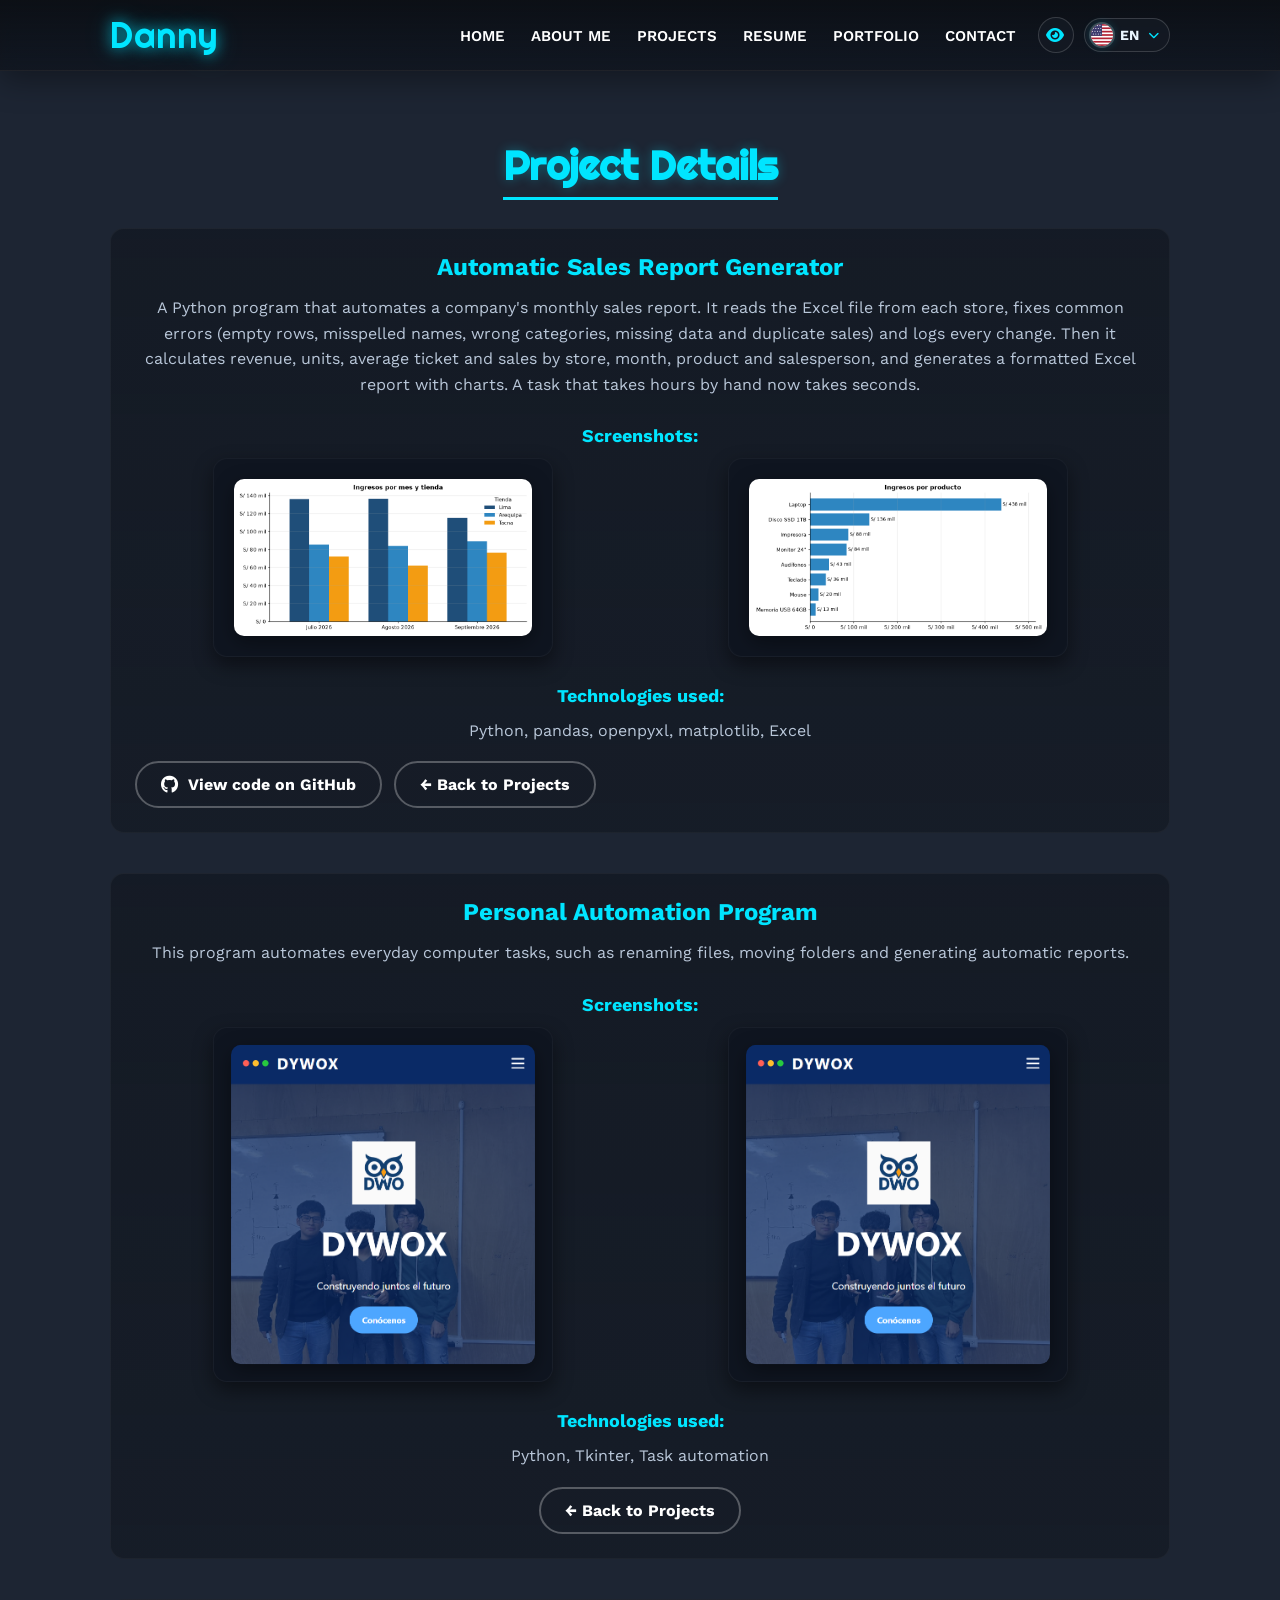
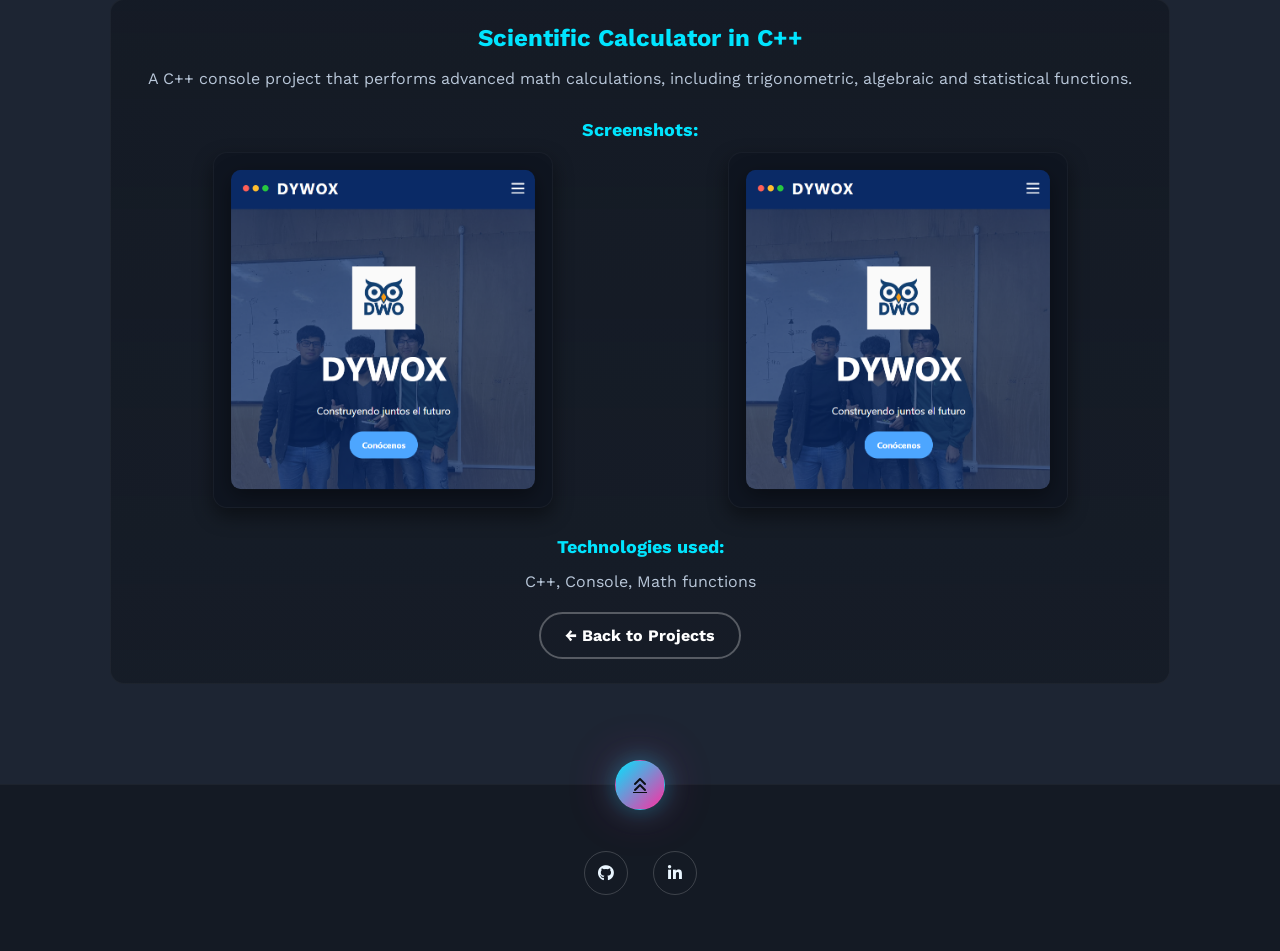
==== commit 3f11073c: "Agregar proyecto de reportes de ventas - Proyecto completado con capturas y enlace a GitHub - CV act" ====
--- a/proyecto-detalle.html
+++ b/proyecto-detalle.html
@@ -6,7 +6,7 @@
     <title>Detalle de Proyecto</title>
     <!-- modo de daltonismo guardado, antes de dibujar la página -->
   <script>try{var v=localStorage.getItem("vision");if(v&&v!=="normal")document.documentElement.dataset.vision=v}catch(e){}</script>
-  <link rel="stylesheet" href="styles.css?v=5">
+  <link rel="stylesheet" href="styles.css?v=6">
     <link rel="stylesheet" href="https://cdnjs.cloudflare.com/ajax/libs/font-awesome/6.1.2/css/all.min.css"/>
 </head>
 <body>
@@ -54,23 +54,29 @@
 
             <!-- Proyecto 1 -->
             <div class="item" id="p1">
-                <h3 data-i18n="d1.title">Automatización de un Proceso Empresarial</h3>
-                <p data-i18n="d1.desc">Este proyecto se enfoca en la automatización de tareas repetitivas dentro de una empresa, utilizando scripts y macros para optimizar tiempos y reducir errores humanos.</p>
+                <h3 data-i18n="d1.title">Generador Automático de Reportes de Ventas</h3>
+                <p data-i18n="d1.desc">Programa en Python que automatiza el reporte mensual de ventas de una empresa. Lee el Excel de cada tienda, corrige los errores más comunes (filas vacías, nombres mal escritos, categorías equivocadas, datos faltantes y ventas repetidas) y registra cada cambio. Luego calcula ingresos, unidades, ticket promedio y ventas por tienda, mes, producto y vendedor, y genera un reporte en Excel con formato y gráficos. Una tarea de horas pasa a tomar segundos.</p>
                 <h4 data-i18n="detail.shots">Capturas:</h4>
                 <div class="galeria">
                     <div class="proyecto">
-                        <img src="img/p1.jpg" alt="Captura 1">
+                        <img src="img/reporte_ventas_mes.png" alt="Gráfico de ingresos por mes y tienda">
                     </div>
                     <div class="proyecto">
-                        <img src="img/p2.jpg" alt="Captura 2">
+                        <img src="img/reporte_ventas_productos.png" alt="Gráfico de ingresos por producto">
                     </div>
                 </div>
                 <h4 data-i18n="detail.tech">Tecnologías usadas:</h4>
-                <p data-i18n="d1.tech">Python, Excel, Automatización de procesos</p>
-                <a href="index.html#proyectos" class="button">
-                <span data-i18n="detail.back">← Volver a Proyectos</span>
-                <span class="overlay"></span>
-                </a>
+                <p data-i18n="d1.tech">Python, pandas, openpyxl, matplotlib, Excel</p>
+                <div class="botones-proyecto">
+                    <a href="https://github.com/Mecro-yair/reportes-ventas" target="_blank" rel="noopener" class="button">
+                    <i class="fa-brands fa-github"></i> <span data-i18n="detail.github">Ver código en GitHub</span>
+                    <span class="overlay"></span>
+                    </a>
+                    <a href="index.html#proyectos" class="button">
+                    <span data-i18n="detail.back">← Volver a Proyectos</span>
+                    <span class="overlay"></span>
+                    </a>
+                </div>
             </div>
 
             <!-- Proyecto 2 -->
@@ -128,8 +134,8 @@
             <a href="https://www.linkedin.com/in/danny-yair-luque-pari-548160356/" target="_blank" aria-label="LinkedIn"><i class="fa-brands fa-linkedin-in"></i></a>
         </div>
     </footer>
-    <script src="vision.js?v=5"></script>
-  <script src="i18n.js?v=5"></script>
-    <script src="script.js?v=5"></script>
+    <script src="vision.js?v=6"></script>
+  <script src="i18n.js?v=6"></script>
+    <script src="script.js?v=6"></script>
 </body>
 </html>
--- a/styles.css
+++ b/styles.css
@@ -966,3 +966,8 @@
   50% { border-color: transparent; }
 }
 
+/* botones al final de cada proyecto (GitHub + volver) */
+.botones-proyecto{ display:flex; flex-wrap:wrap; gap:12px; }
+/* capturas de proyectos con fondo blanco (gráficos) */
+.item .galeria .proyecto img[src*="reporte_ventas"]{ background:#fff; transform:none; }
+
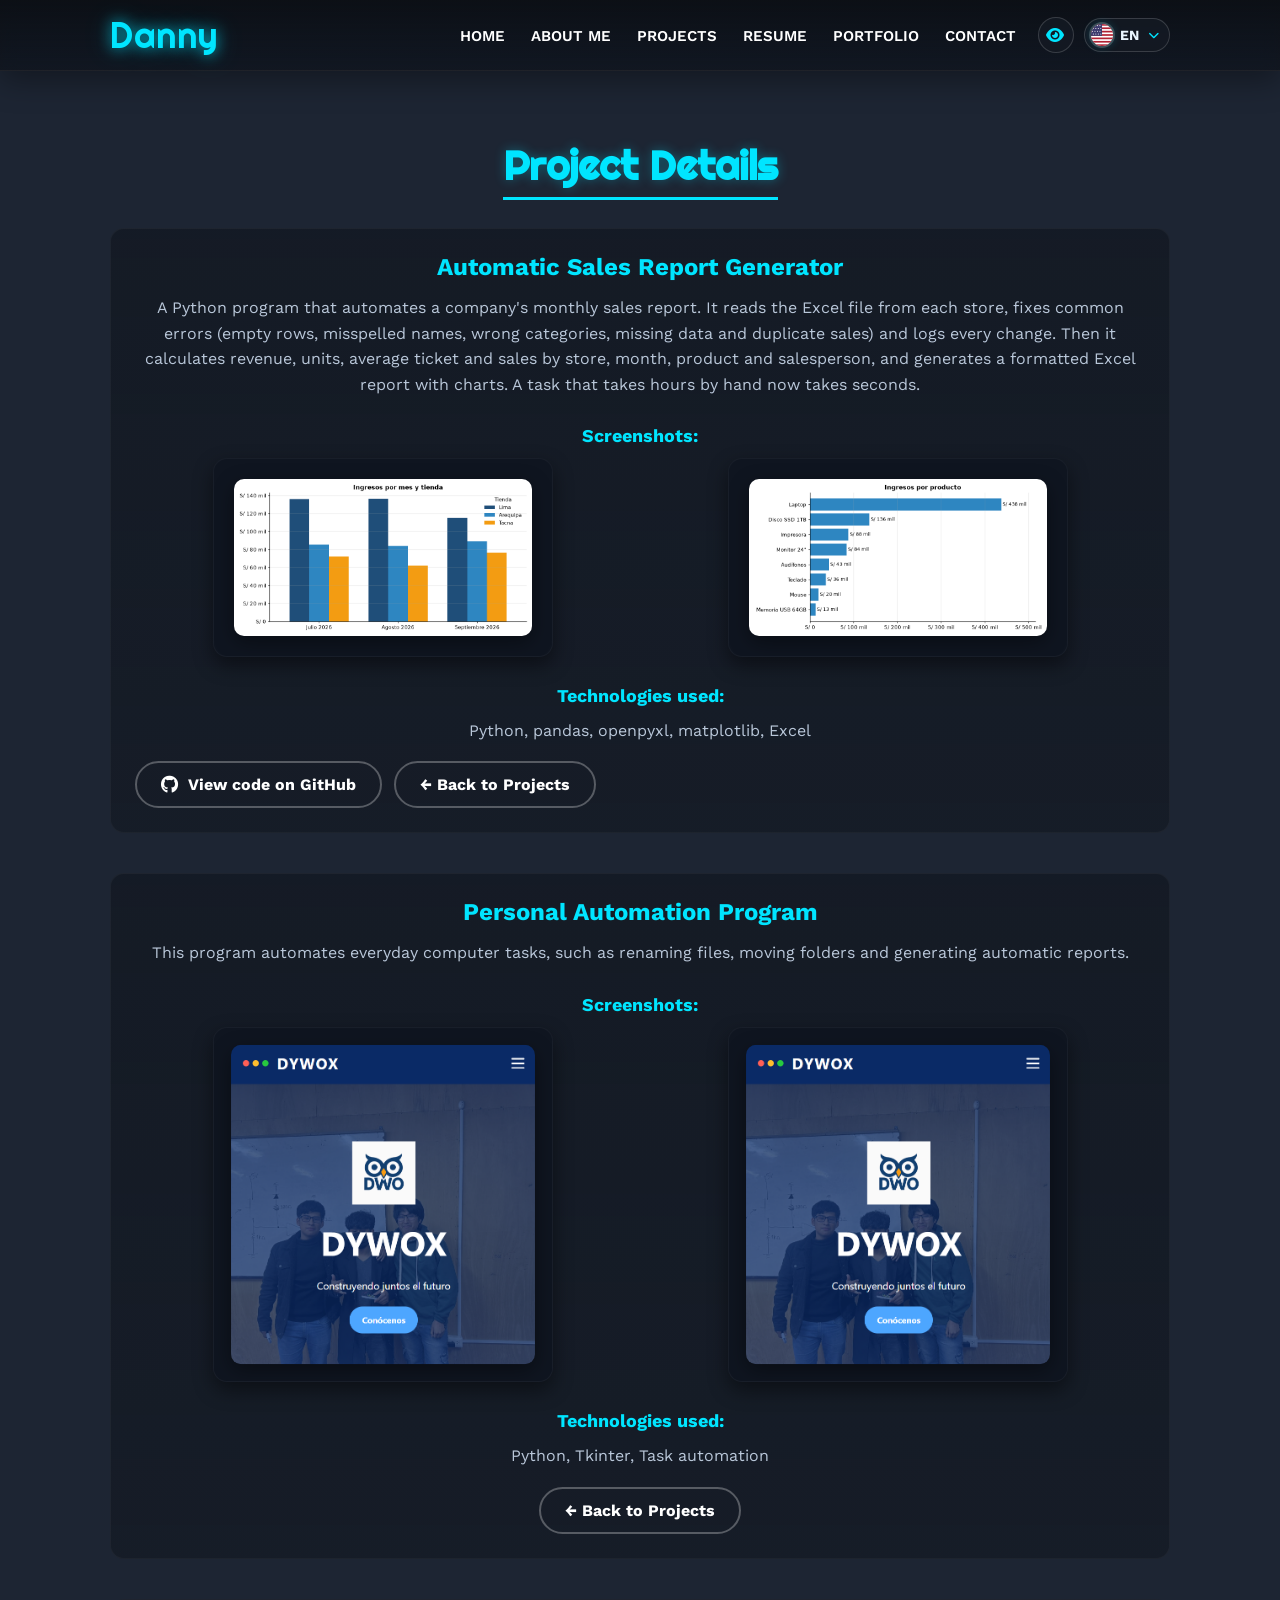
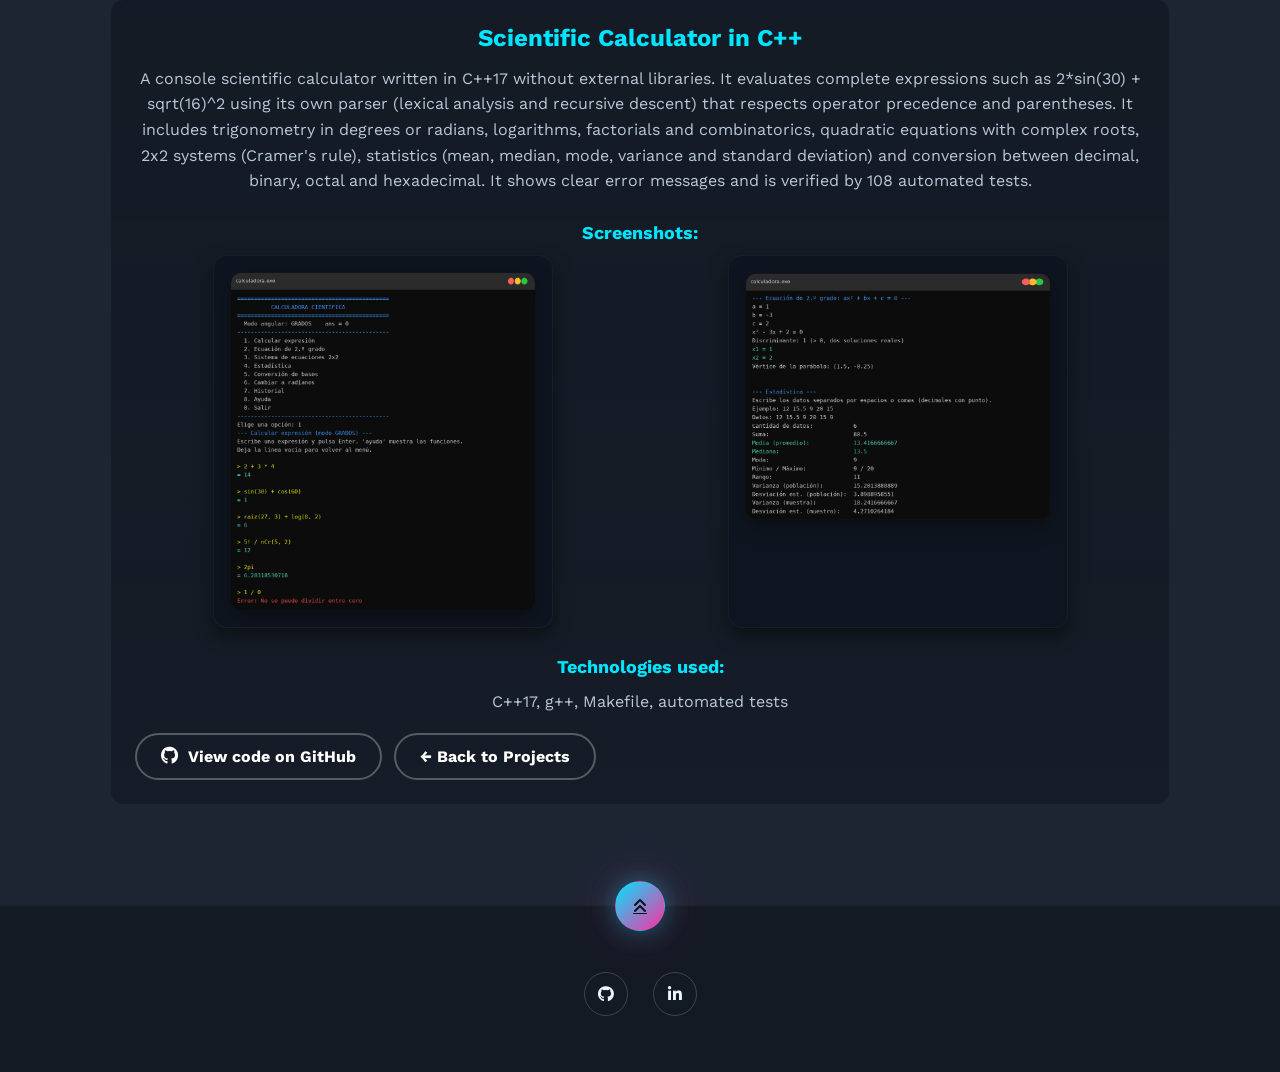
==== commit 57cd3424: "Agregar calculadora científica completada - Capturas reales, descripción y enlace a GitHub en los 5 " ====
--- a/proyecto-detalle.html
+++ b/proyecto-detalle.html
@@ -6,7 +6,7 @@
     <title>Detalle de Proyecto</title>
     <!-- modo de daltonismo guardado, antes de dibujar la página -->
   <script>try{var v=localStorage.getItem("vision");if(v&&v!=="normal")document.documentElement.dataset.vision=v}catch(e){}</script>
-  <link rel="stylesheet" href="styles.css?v=6">
+  <link rel="stylesheet" href="styles.css?v=7">
     <link rel="stylesheet" href="https://cdnjs.cloudflare.com/ajax/libs/font-awesome/6.1.2/css/all.min.css"/>
 </head>
 <body>
@@ -103,22 +103,28 @@
             <!-- Proyecto 3 -->
             <div class="item" id="p3">
                 <h3 data-i18n="d3.title">Calculadora Científica en C++</h3>
-                <p data-i18n="d3.desc">Proyecto de consola en C++ que realiza cálculos matemáticos avanzados, incluyendo funciones trigonométricas, algebraicas y estadísticas.</p>
+                <p data-i18n="d3.desc">Calculadora científica de consola escrita en C++17, sin librerías externas. Evalúa expresiones completas como 2*sin(30) + sqrt(16)^2 con un analizador propio (análisis léxico y descenso recursivo) que respeta la precedencia de operadores y los paréntesis. Incluye trigonometría en grados o radianes, logaritmos, factorial y combinatoria, ecuaciones de segundo grado con raíces complejas, sistemas 2x2 (regla de Cramer), estadística (media, mediana, moda, varianza y desviación estándar) y conversión entre decimal, binario, octal y hexadecimal. Muestra mensajes de error claros y está verificada con 108 pruebas automáticas.</p>
                 <h4 data-i18n="detail.shots">Capturas:</h4>
                 <div class="galeria">
                     <div class="proyecto">
-                        <img src="img/p5.jpg" alt="Captura 1">
+                        <img src="img/calculadora_expresiones.png" alt="Calculadora evaluando expresiones">
                     </div>
                     <div class="proyecto">
-                        <img src="img/p6.jpg" alt="Captura 2">
+                        <img src="img/calculadora_ecuaciones.png" alt="Calculadora resolviendo una ecuación y estadística">
                     </div>
                 </div>
                 <h4 data-i18n="detail.tech">Tecnologías usadas:</h4>
-                <p data-i18n="d3.tech">C++, Consola, Funciones matemáticas</p>
-                <a href="index.html#proyectos" class="button">
-                <span data-i18n="detail.back">← Volver a Proyectos</span>
-                <span class="overlay"></span>
-                </a>
+                <p data-i18n="d3.tech">C++17, g++, Makefile, pruebas automáticas</p>
+                <div class="botones-proyecto">
+                    <a href="https://github.com/Mecro-yair/calculadora-cientifica" target="_blank" rel="noopener" class="button">
+                    <i class="fa-brands fa-github"></i> <span data-i18n="detail.github">Ver código en GitHub</span>
+                    <span class="overlay"></span>
+                    </a>
+                    <a href="index.html#proyectos" class="button">
+                    <span data-i18n="detail.back">← Volver a Proyectos</span>
+                    <span class="overlay"></span>
+                    </a>
+                </div>
             </div>
 
         </div>
@@ -134,8 +140,8 @@
             <a href="https://www.linkedin.com/in/danny-yair-luque-pari-548160356/" target="_blank" aria-label="LinkedIn"><i class="fa-brands fa-linkedin-in"></i></a>
         </div>
     </footer>
-    <script src="vision.js?v=6"></script>
-  <script src="i18n.js?v=6"></script>
-    <script src="script.js?v=6"></script>
+    <script src="vision.js?v=7"></script>
+  <script src="i18n.js?v=7"></script>
+    <script src="script.js?v=7"></script>
 </body>
 </html>
